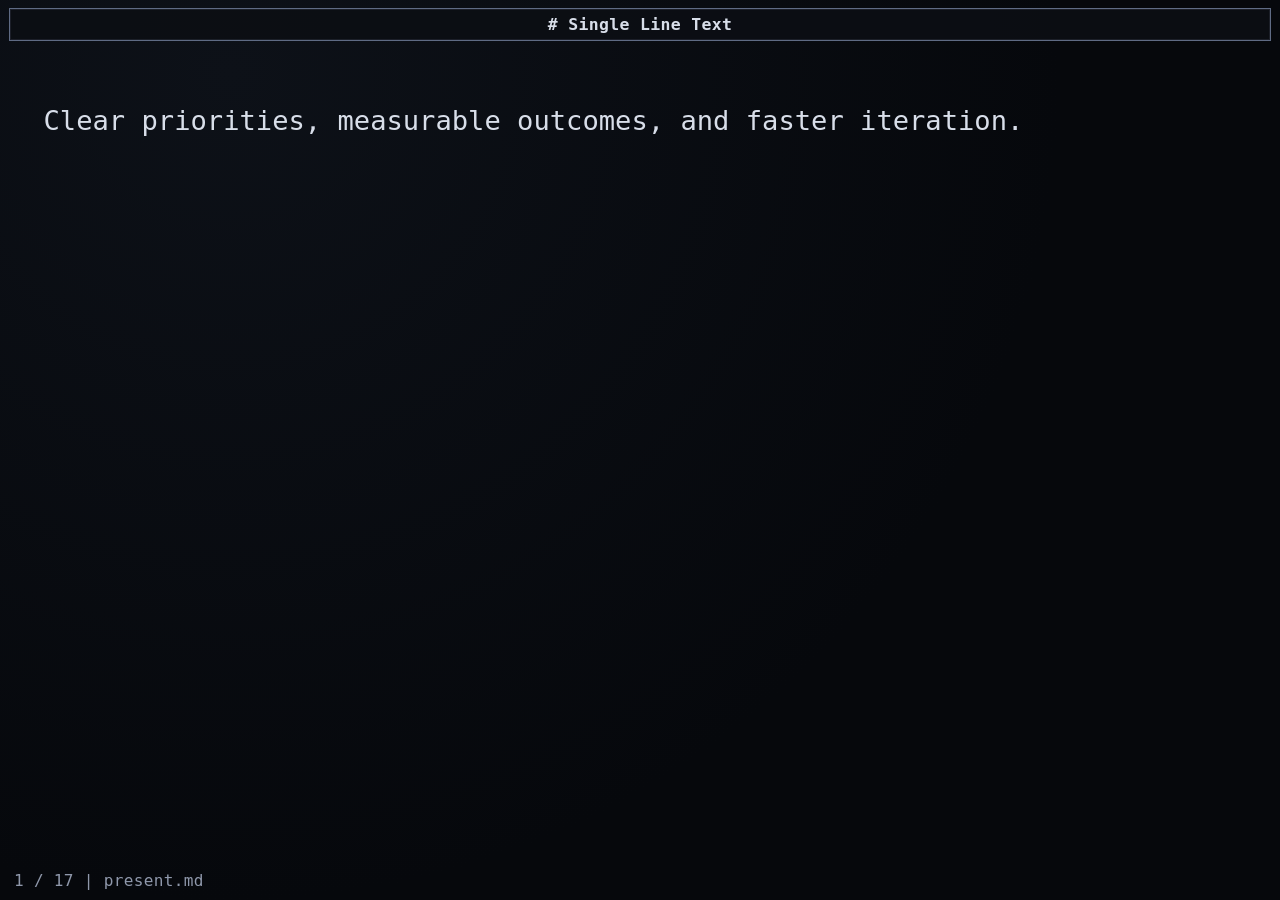
==== index.html @ f07529f5 "table relative scaling" ====
<!doctype html>
<html lang="en">
  <head>
    <meta charset="utf-8" />
    <meta name="viewport" content="width=device-width, initial-scale=1.0" />
    <title>present.md - reveal.js</title>

    <link rel="stylesheet" href="./vendor/reveal.js/dist/reveal.css" />
    <link rel="stylesheet" href="./vendor/reveal.js/dist/theme/black.css" id="theme" />
    <link rel="stylesheet" href="./custom.css" />
  </head>
  <body>
    <div id="deck-header" aria-live="polite">
      <span id="deck-header-text"></span>
    </div>

    <div class="reveal">
      <div class="slides">
        <section
          data-slides-markdown-root
          data-markdown
          data-separator="^\r?\n---\r?\n$"
          data-separator-vertical="^\r?\n--\r?\n$"
        ></section>
      </div>
    </div>

    <div id="deck-counter" aria-live="polite"></div>

    <script src="./vendor/reveal.js/dist/reveal.js"></script>
    <script src="./vendor/reveal.js/plugin/markdown/markdown.js"></script>
    <script src="./vendor/reveal.js/plugin/highlight/highlight.js"></script>
    <script src="./vendor/reveal.js/plugin/math/math.js"></script>
    <script>
      const slidesMarkdown = document.querySelector("[data-slides-markdown-root]");
      const header = document.getElementById("deck-header");
      const headerText = document.getElementById("deck-header-text");
      const counter = document.getElementById("deck-counter");
      const rootStyle = document.documentElement.style;
      let deck;
      let deckReady = false;
      let viewportSyncFrame = 0;
      let stableHorizontalSlideCount = 1;
      let lastWalkthroughState = {
        active: false,
        group: "",
        hadHighlights: false,
        targetScroll: 0,
      };

      function transformFencedMath(markdown) {
        return markdown.replace(
          /^```math[ \t]*\r?\n([\s\S]*?)\r?\n```[ \t]*$/gm,
          (_match, block) => `$$\n${block.replace(/\s+$/, "")}\n$$`
        );
      }

      async function loadSlidesMarkdown() {
        const response = await fetch("./present.md", { cache: "no-store" });
        if (!response.ok) {
          throw new Error(`Unable to load present.md (${response.status})`);
        }

        const template = document.createElement("script");
        template.type = "text/template";
        template.dataset.template = "";
        template.textContent = transformFencedMath(await response.text());
        slidesMarkdown.replaceChildren(template);
      }

      function slideHeading(slide) {
        if (!slide) return "";
        const heading = slide.querySelector(
          ":scope > h1, :scope > h2, :scope > h3, :scope > h4, :scope > h5, :scope > h6"
        );
        if (!heading) return "";

        const level = Number.parseInt(heading.tagName.slice(1), 10);
        const hashes = Number.isInteger(level) && level >= 1 && level <= 6
          ? "#".repeat(level)
          : "#";

        return `${hashes} ${heading.textContent.trim()}`;
      }

      function clamp01(value) {
        return Math.min(1, Math.max(0, value));
      }

      function smoothStep(value) {
        const t = clamp01(value);
        return t * t * (3 - 2 * t);
      }

      function scaleByWidth(width, minValue, maxValue, power = 1) {
        const minWidth = 375;
        const maxWidth = 2560;
        const normalized = clamp01((width - minWidth) / (maxWidth - minWidth));
        const eased = Math.pow(smoothStep(normalized), power);
        return minValue + (maxValue - minValue) * eased;
      }

      function effectiveViewportWidth() {
        if (window.visualViewport) {
          const { width, scale } = window.visualViewport;
          if (Number.isFinite(width) && Number.isFinite(scale) && scale > 0) {
            return Math.max(window.innerWidth, width * scale);
          }
        }
        return window.innerWidth;
      }

      function setPxVar(name, value) {
        rootStyle.setProperty(name, `${Math.round(value * 100) / 100}px`);
      }

      function syncResponsiveSizing() {
        const width = Math.max(320, effectiveViewportWidth());

        setPxVar("--content-heading-size", scaleByWidth(width, 17.5, 50, 1.02));
        setPxVar("--content-body-size", scaleByWidth(width, 15.5, 48, 1.04));
        setPxVar("--content-table-size", scaleByWidth(width, 10.5, 42, 1.42));
        setPxVar("--content-table-only-size", scaleByWidth(width, 12, 50, 1.28));
        setPxVar("--content-code-size", scaleByWidth(width, 10.75, 34.5, 1.5));
        setPxVar("--content-math-size", scaleByWidth(width, 18, 52, 1.04));
        setPxVar("--table-body-size-slide-width", scaleByWidth(width, 620, 1760, 1.08));
        setPxVar("--chrome-header-size", scaleByWidth(width, 11, 26, 1.02));
        setPxVar("--chrome-header-margin-y", scaleByWidth(width, 6, 12.5, 1));
        setPxVar("--chrome-header-margin-x", scaleByWidth(width, 6, 13, 1));
        setPxVar("--chrome-header-pad-y", scaleByWidth(width, 4, 7.2, 1));
        setPxVar("--chrome-header-pad-x", scaleByWidth(width, 6.5, 13.5, 1));
        setPxVar("--chrome-counter-size", scaleByWidth(width, 11.5, 24, 1.02));
        setPxVar("--chrome-counter-left", scaleByWidth(width, 10, 20.5, 1));
        setPxVar("--chrome-counter-bottom", scaleByWidth(width, 8, 15, 1));
      }

      function syncChromeLayout() {
        syncResponsiveSizing();
        const headerHeight = Math.max(42, Math.ceil(header.getBoundingClientRect().height));
        const counterHeight = Math.max(20, Math.ceil(counter.getBoundingClientRect().height));

        rootStyle.setProperty("--deck-header-offset", `${headerHeight + 16}px`);
        rootStyle.setProperty("--deck-footer-offset", `${counterHeight + 16}px`);

        // Reveal uses slide transforms, not page scrolling. Reset browser zoom drift.
        if (window.scrollX !== 0 || window.scrollY !== 0) {
          window.scrollTo(0, 0);
        }
      }

      function handleViewportChange() {
        cancelAnimationFrame(viewportSyncFrame);
        viewportSyncFrame = requestAnimationFrame(() => {
          syncChromeLayout();
          if (deckReady) {
            updateChrome();
          }
        });
      }

      function normalizeLanguage(lang) {
        const aliases = {
          js: "javascript",
          ts: "typescript",
          sh: "bash",
          yml: "yaml",
          py: "python",
          txt: "text",
        };
        const lower = (lang || "").toLowerCase();
        return aliases[lower] || lower;
      }

      function detectLanguage(code) {
        const classes = Array.from(code.classList || []);
        for (const name of classes) {
          if (name.startsWith("language-")) {
            return normalizeLanguage(name.slice(9));
          }
        }

        const common = new Set([
          "javascript",
          "typescript",
          "bash",
          "json",
          "yaml",
          "python",
          "go",
          "text",
          "js",
          "ts",
          "sh",
          "yml",
          "py",
          "txt",
        ]);

        for (const name of classes) {
          if (common.has(name.toLowerCase())) {
            return normalizeLanguage(name);
          }
        }
        return "";
      }

      function decorateCodeBlocks() {
        document.querySelectorAll(".reveal pre > code").forEach((code) => {
          const pre = code.parentElement;
          if (!pre || pre.dataset.rawDecorated === "1") return;
          pre.dataset.lang = detectLanguage(code);
          pre.dataset.rawDecorated = "1";
          pre.classList.add("raw-fence");
        });
      }

      function isCodeWalkthroughSlide(slide) {
        return !!slide && slide.classList.contains("code-walkthrough");
      }

      function walkthroughGroupKey(slide) {
        if (!slide) return "default";
        const explicitGroup = (slide.dataset.walkthroughGroup || "").trim().toLowerCase();
        if (explicitGroup) return explicitGroup;
        const heading = slide.querySelector(
          ":scope > h1, :scope > h2, :scope > h3, :scope > h4, :scope > h5, :scope > h6"
        );
        const raw = heading ? heading.textContent.trim() : "";
        const base = raw.replace(/\s*\[\d+\/\d+\]\s*$/, "").trim().toLowerCase();
        const slug = base.replace(/[^a-z0-9]+/g, "-").replace(/^-+|-+$/g, "");
        return slug || "default";
      }

      function configureWalkthroughAutoAnimateIds() {
        document.querySelectorAll(".reveal .slides section.code-walkthrough").forEach((slide) => {
          const group = walkthroughGroupKey(slide);
          slide.dataset.autoAnimateId = `code-walkthrough-${group}`;
          const pre = slide.querySelector("pre");
          const code = slide.querySelector("pre code");
          if (pre) pre.dataset.id = `code-walkthrough-pre-${group}`;
          if (code) code.dataset.id = `code-walkthrough-code-${group}`;
        });
      }

      function animateScrollTo(element, target, durationMs) {
        const start = element.scrollTop;
        const delta = target - start;
        if (Math.abs(delta) < 2) {
          element.scrollTop = target;
          return;
        }

        const startTs = performance.now();
        const duration = Math.max(120, durationMs);

        function frame(now) {
          const elapsed = now - startTs;
          const t = Math.min(1, elapsed / duration);
          const eased = t < 0.5 ? 2 * t * t : 1 - Math.pow(-2 * t + 2, 2) / 2;
          element.scrollTop = start + delta * eased;
          if (t < 1) requestAnimationFrame(frame);
        }

        requestAnimationFrame(frame);
      }

      function runWalkthroughEffects() {
        const slide = deck.getCurrentSlide();
        if (!isCodeWalkthroughSlide(slide)) {
          document
            .querySelectorAll(".reveal .slides section.code-walkthrough.walkthrough-enter")
            .forEach((node) => node.classList.remove("walkthrough-enter"));

          lastWalkthroughState = {
            active: false,
            group: "",
            hadHighlights: false,
            targetScroll: 0,
          };
          return;
        }

        const group = walkthroughGroupKey(slide);
        const code = slide.querySelector("pre code");
        if (!code) return;

        const firstHighlight = code.querySelector(".highlight-line");
        const hasHighlights = !!firstHighlight;
        const targetScroll = hasHighlights
          ? Math.max(0, firstHighlight.offsetTop - code.clientHeight * 0.2)
          : 0;
        const sameGroup = lastWalkthroughState.active && lastWalkthroughState.group === group;
        const startScroll = sameGroup ? lastWalkthroughState.targetScroll : 0;

        // Set initial position immediately to avoid one-frame focus flash.
        code.scrollTop = startScroll;

        const shouldFadeFromBright = hasHighlights && (!sameGroup || !lastWalkthroughState.hadHighlights);
        if (shouldFadeFromBright) {
          slide.classList.add("walkthrough-enter");
        } else {
          slide.classList.remove("walkthrough-enter");
        }

        requestAnimationFrame(() => {
          slide.classList.remove("walkthrough-enter");
          animateScrollTo(code, targetScroll, 560);
        });

        lastWalkthroughState = {
          active: true,
          group,
          hadHighlights: hasHighlights,
          targetScroll,
        };
      }

      function syncHashNow() {
        if (!deckReady) return;
        const { h, v, f } = deck.getIndices();
        const parts = [h + 1];

        if (v > 0 || f > 0) parts.push(v + 1);
        if (f > 0) parts.push(f + 1);

        const nextHash = `#/${parts.join("/")}`;
        if (window.location.hash !== nextHash) {
          window.history.replaceState(null, "", nextHash);
        }
      }

      function currentPositionLabel(indices, horizontalSlides) {
        const { h, v } = indices;
        const safeIndex = Math.min(Math.max(h, 0), Math.max(horizontalSlides.length - 1, 0));
        const currentHorizontal = horizontalSlides[safeIndex];
        const verticalCount = currentHorizontal
          ? currentHorizontal.querySelectorAll(":scope > section").length
          : 0;

        if (verticalCount > 0) {
          return `${safeIndex + 1}.${v + 1}`;
        }

        return `${safeIndex + 1}`;
      }

      function updateChrome() {
        configureWalkthroughAutoAnimateIds();
        decorateCodeBlocks();
        const indices = deck.getIndices();
        const horizontalSlides = deck.getHorizontalSlides();
        if (horizontalSlides.length > 0) {
          stableHorizontalSlideCount = horizontalSlides.length;
        }
        headerText.textContent = slideHeading(deck.getCurrentSlide());
        const current = currentPositionLabel(indices, horizontalSlides);
        const total = Math.max(1, stableHorizontalSlideCount);
        counter.textContent = `${current} / ${total} | present.md`;
        syncChromeLayout();
        syncHashNow();
        runWalkthroughEffects();
      }

      async function bootstrapDeck() {
        await loadSlidesMarkdown();

        deck = new Reveal({
          hash: true,
          hashOneBasedIndex: true,
          navigationMode: "default",
          disableLayout: true,
          center: false,
          controls: false,
          progress: false,
          transition: "none",
          katex: {
            local: "./vendor/katex",
          },
          plugins: [RevealMarkdown, RevealHighlight, RevealMath.KaTeX()],
        });

        deck.on("ready", () => {
          deckReady = true;
          stableHorizontalSlideCount = Math.max(1, deck.getHorizontalSlides().length);
          updateChrome();
        });
        deck.on("slidechanged", updateChrome);
        deck.on("fragmentshown", updateChrome);
        deck.on("fragmenthidden", updateChrome);
        window.addEventListener("resize", handleViewportChange);
        if (window.visualViewport) {
          window.visualViewport.addEventListener("resize", handleViewportChange);
        }

        await deck.initialize();
      }

      bootstrapDeck().catch((error) => {
        console.error(error);
        headerText.textContent = "Failed to load present.md";
        counter.textContent = "error";
      });
    </script>
  </body>
</html>
---- vendor/reveal.js/dist/reveal.css ----
/**
 * reveal.js 5.2.0
 * https://revealjs.com
 * MIT licensed
 *
 * Copyright (C) 2011-2024 Hakim El Hattab, https://hakim.se
 */

.reveal .r-stretch,.reveal .stretch{max-width:none;max-height:none}.reveal pre.r-stretch code,.reveal pre.stretch code{height:100%;max-height:100%;box-sizing:border-box}.reveal .r-fit-text{display:inline-block;white-space:nowrap}.reveal .r-stack{display:grid;grid-template-rows:100%}.reveal .r-stack>*{grid-area:1/1;margin:auto}.reveal .r-hstack,.reveal .r-vstack{display:flex}.reveal .r-hstack img,.reveal .r-hstack video,.reveal .r-vstack img,.reveal .r-vstack video{min-width:0;min-height:0;object-fit:contain}.reveal .r-vstack{flex-direction:column;align-items:center;justify-content:center}.reveal .r-hstack{flex-direction:row;align-items:center;justify-content:center}.reveal .items-stretch{align-items:stretch}.reveal .items-start{align-items:flex-start}.reveal .items-center{align-items:center}.reveal .items-end{align-items:flex-end}.reveal .justify-between{justify-content:space-between}.reveal .justify-around{justify-content:space-around}.reveal .justify-start{justify-content:flex-start}.reveal .justify-center{justify-content:center}.reveal .justify-end{justify-content:flex-end}html.reveal-full-page{width:100%;height:100%;height:100vh;height:calc(var(--vh,1vh) * 100);height:100dvh;overflow:hidden}.reveal-viewport{height:100%;overflow:hidden;position:relative;line-height:1;margin:0;background-color:#fff;color:#000;--r-controls-spacing:12px;--r-overlay-header-height:40px;--r-overlay-margin:0px;--r-overlay-padding:6px;--r-overlay-gap:5px}@media screen and (max-width:1024px),(max-height:768px){.reveal-viewport{--r-overlay-header-height:26px}}.reveal-viewport:fullscreen{top:0!important;left:0!important;width:100%!important;height:100%!important;transform:none!important}.reveal .fragment{transition:all .2s ease}.reveal .fragment:not(.custom){opacity:0;visibility:hidden;will-change:opacity}.reveal .fragment.visible{opacity:1;visibility:inherit}.reveal .fragment.disabled{transition:none}.reveal .fragment.grow{opacity:1;visibility:inherit}.reveal .fragment.grow.visible{transform:scale(1.3)}.reveal .fragment.shrink{opacity:1;visibility:inherit}.reveal .fragment.shrink.visible{transform:scale(.7)}.reveal .fragment.zoom-in{transform:scale(.1)}.reveal .fragment.zoom-in.visible{transform:none}.reveal .fragment.fade-out{opacity:1;visibility:inherit}.reveal .fragment.fade-out.visible{opacity:0;visibility:hidden}.reveal .fragment.semi-fade-out{opacity:1;visibility:inherit}.reveal .fragment.semi-fade-out.visible{opacity:.5;visibility:inherit}.reveal .fragment.strike{opacity:1;visibility:inherit}.reveal .fragment.strike.visible{text-decoration:line-through}.reveal .fragment.fade-up{transform:translate(0,40px)}.reveal .fragment.fade-up.visible{transform:translate(0,0)}.reveal .fragment.fade-down{transform:translate(0,-40px)}.reveal .fragment.fade-down.visible{transform:translate(0,0)}.reveal .fragment.fade-right{transform:translate(-40px,0)}.reveal .fragment.fade-right.visible{transform:translate(0,0)}.reveal .fragment.fade-left{transform:translate(40px,0)}.reveal .fragment.fade-left.visible{transform:translate(0,0)}.reveal .fragment.current-visible,.reveal .fragment.fade-in-then-out{opacity:0;visibility:hidden}.reveal .fragment.current-visible.current-fragment,.reveal .fragment.fade-in-then-out.current-fragment{opacity:1;visibility:inherit}.reveal .fragment.fade-in-then-semi-out{opacity:0;visibility:hidden}.reveal .fragment.fade-in-then-semi-out.visible{opacity:.5;visibility:inherit}.reveal .fragment.fade-in-then-semi-out.current-fragment{opacity:1;visibility:inherit}.reveal .fragment.highlight-blue,.reveal .fragment.highlight-current-blue,.reveal .fragment.highlight-current-green,.reveal .fragment.highlight-current-red,.reveal .fragment.highlight-green,.reveal .fragment.highlight-red{opacity:1;visibility:inherit}.reveal .fragment.highlight-red.visible{color:#ff2c2d}.reveal .fragment.highlight-green.visible{color:#17ff2e}.reveal .fragment.highlight-blue.visible{color:#1b91ff}.reveal .fragment.highlight-current-red.current-fragment{color:#ff2c2d}.reveal .fragment.highlight-current-green.current-fragment{color:#17ff2e}.reveal .fragment.highlight-current-blue.current-fragment{color:#1b91ff}.reveal:after{content:"";font-style:italic}.reveal iframe{z-index:1}.reveal a{position:relative}@keyframes bounce-right{0%,10%,25%,40%,50%{transform:translateX(0)}20%{transform:translateX(10px)}30%{transform:translateX(-5px)}}@keyframes bounce-left{0%,10%,25%,40%,50%{transform:translateX(0)}20%{transform:translateX(-10px)}30%{transform:translateX(5px)}}@keyframes bounce-down{0%,10%,25%,40%,50%{transform:translateY(0)}20%{transform:translateY(10px)}30%{transform:translateY(-5px)}}.reveal .controls{display:none;position:absolute;top:auto;bottom:var(--r-controls-spacing);right:var(--r-controls-spacing);left:auto;z-index:11;color:#000;pointer-events:none;font-size:10px}.reveal .controls button{position:absolute;padding:0;background-color:transparent;border:0;outline:0;cursor:pointer;color:currentColor;transform:scale(.9999);transition:color .2s ease,opacity .2s ease,transform .2s ease;z-index:2;pointer-events:auto;font-size:inherit;visibility:hidden;opacity:0;-webkit-appearance:none;-webkit-tap-highlight-color:transparent}.reveal .controls .controls-arrow:after,.reveal .controls .controls-arrow:before{content:"";position:absolute;top:0;left:0;width:2.6em;height:.5em;border-radius:.25em;background-color:currentColor;transition:all .15s ease,background-color .8s ease;transform-origin:.2em 50%;will-change:transform}.reveal .controls .controls-arrow{position:relative;width:3.6em;height:3.6em}.reveal .controls .controls-arrow:before{transform:translateX(.5em) translateY(1.55em) rotate(45deg)}.reveal .controls .controls-arrow:after{transform:translateX(.5em) translateY(1.55em) rotate(-45deg)}.reveal .controls .controls-arrow:hover:before{transform:translateX(.5em) translateY(1.55em) rotate(40deg)}.reveal .controls .controls-arrow:hover:after{transform:translateX(.5em) translateY(1.55em) rotate(-40deg)}.reveal .controls .controls-arrow:active:before{transform:translateX(.5em) translateY(1.55em) rotate(36deg)}.reveal .controls .controls-arrow:active:after{transform:translateX(.5em) translateY(1.55em) rotate(-36deg)}.reveal .controls .navigate-left{right:6.4em;bottom:3.2em;transform:translateX(-10px)}.reveal .controls .navigate-left.highlight{animation:bounce-left 2s 50 both ease-out}.reveal .controls .navigate-right{right:0;bottom:3.2em;transform:translateX(10px)}.reveal .controls .navigate-right .controls-arrow{transform:rotate(180deg)}.reveal .controls .navigate-right.highlight{animation:bounce-right 2s 50 both ease-out}.reveal .controls .navigate-up{right:3.2em;bottom:6.4em;transform:translateY(-10px)}.reveal .controls .navigate-up .controls-arrow{transform:rotate(90deg)}.reveal .controls .navigate-down{right:3.2em;bottom:-1.4em;padding-bottom:1.4em;transform:translateY(10px)}.reveal .controls .navigate-down .controls-arrow{transform:rotate(-90deg)}.reveal .controls .navigate-down.highlight{animation:bounce-down 2s 50 both ease-out}.reveal .controls[data-controls-back-arrows=faded] .navigate-up.enabled{opacity:.3}.reveal .controls[data-controls-back-arrows=faded] .navigate-up.enabled:hover{opacity:1}.reveal .controls[data-controls-back-arrows=hidden] .navigate-up.enabled{opacity:0;visibility:hidden}.reveal .controls .enabled{visibility:visible;opacity:.9;cursor:pointer;transform:none}.reveal .controls .enabled.fragmented{opacity:.5}.reveal .controls .enabled.fragmented:hover,.reveal .controls .enabled:hover{opacity:1}.reveal:not(.rtl) .controls[data-controls-back-arrows=faded] .navigate-left.enabled{opacity:.3}.reveal:not(.rtl) .controls[data-controls-back-arrows=faded] .navigate-left.enabled:hover{opacity:1}.reveal:not(.rtl) .controls[data-controls-back-arrows=hidden] .navigate-left.enabled{opacity:0;visibility:hidden}.reveal.rtl .controls[data-controls-back-arrows=faded] .navigate-right.enabled{opacity:.3}.reveal.rtl .controls[data-controls-back-arrows=faded] .navigate-right.enabled:hover{opacity:1}.reveal.rtl .controls[data-controls-back-arrows=hidden] .navigate-right.enabled{opacity:0;visibility:hidden}.reveal[data-navigation-mode=linear].has-horizontal-slides .navigate-down,.reveal[data-navigation-mode=linear].has-horizontal-slides .navigate-up{display:none}.reveal:not(.has-vertical-slides) .controls .navigate-left,.reveal[data-navigation-mode=linear].has-horizontal-slides .navigate-left{bottom:1.4em;right:5.5em}.reveal:not(.has-vertical-slides) .controls .navigate-right,.reveal[data-navigation-mode=linear].has-horizontal-slides .navigate-right{bottom:1.4em;right:.5em}.reveal:not(.has-horizontal-slides) .controls .navigate-up{right:1.4em;bottom:5em}.reveal:not(.has-horizontal-slides) .controls .navigate-down{right:1.4em;bottom:.5em}.reveal.has-dark-background .controls{color:#fff}.reveal.has-light-background .controls{color:#000}.reveal.no-hover .controls .controls-arrow:active:before,.reveal.no-hover .controls .controls-arrow:hover:before{transform:translateX(.5em) translateY(1.55em) rotate(45deg)}.reveal.no-hover .controls .controls-arrow:active:after,.reveal.no-hover .controls .controls-arrow:hover:after{transform:translateX(.5em) translateY(1.55em) rotate(-45deg)}@media screen and (min-width:500px){.reveal-viewport{--r-controls-spacing:0.8em}.reveal .controls[data-controls-layout=edges]{top:0;right:0;bottom:0;left:0}.reveal .controls[data-controls-layout=edges] .navigate-down,.reveal .controls[data-controls-layout=edges] .navigate-left,.reveal .controls[data-controls-layout=edges] .navigate-right,.reveal .controls[data-controls-layout=edges] .navigate-up{bottom:auto;right:auto}.reveal .controls[data-controls-layout=edges] .navigate-left{top:50%;left:var(--r-controls-spacing);margin-top:-1.8em}.reveal .controls[data-controls-layout=edges] .navigate-right{top:50%;right:var(--r-controls-spacing);margin-top:-1.8em}.reveal .controls[data-controls-layout=edges] .navigate-up{top:var(--r-controls-spacing);left:50%;margin-left:-1.8em}.reveal .controls[data-controls-layout=edges] .navigate-down{bottom:calc(var(--r-controls-spacing) - 1.4em + .3em);left:50%;margin-left:-1.8em}}.reveal .progress{position:absolute;display:none;height:3px;width:100%;bottom:0;left:0;z-index:10;background-color:rgba(0,0,0,.2);color:#fff}.reveal .progress:after{content:"";display:block;position:absolute;height:10px;width:100%;top:-10px}.reveal .progress span{display:block;height:100%;width:100%;background-color:currentColor;transition:transform .8s cubic-bezier(.26,.86,.44,.985);transform-origin:0 0;transform:scaleX(0)}.reveal .slide-number{position:absolute;display:block;right:8px;bottom:8px;z-index:31;font-family:Helvetica,sans-serif;font-size:12px;line-height:1;color:#fff;background-color:rgba(0,0,0,.4);padding:5px}.reveal .slide-number a{color:currentColor}.reveal .slide-number-delimiter{margin:0 3px}.reveal{position:relative;width:100%;height:100%;overflow:hidden;touch-action:pinch-zoom}.reveal.embedded{touch-action:pan-y}.reveal.embedded.is-vertical-slide{touch-action:none}.reveal .slides{position:absolute;width:100%;height:100%;top:0;right:0;bottom:0;left:0;margin:auto;pointer-events:none;overflow:visible;z-index:1;text-align:center;perspective:600px;perspective-origin:50% 40%}.reveal .slides>section{perspective:600px}.reveal .slides>section,.reveal .slides>section>section{display:none;position:absolute;width:100%;pointer-events:auto;z-index:10;transform-style:flat;transition:transform-origin .8s cubic-bezier(.26,.86,.44,.985),transform .8s cubic-bezier(.26,.86,.44,.985),visibility .8s cubic-bezier(.26,.86,.44,.985),opacity .8s cubic-bezier(.26,.86,.44,.985)}.reveal[data-transition-speed=fast] .slides section{transition-duration:.4s}.reveal[data-transition-speed=slow] .slides section{transition-duration:1.2s}.reveal .slides section[data-transition-speed=fast]{transition-duration:.4s}.reveal .slides section[data-transition-speed=slow]{transition-duration:1.2s}.reveal .slides>section.stack{padding-top:0;padding-bottom:0;pointer-events:none;height:100%}.reveal .slides>section.present,.reveal .slides>section>section.present{display:block;z-index:11;opacity:1}.reveal .slides>section:empty,.reveal .slides>section>section:empty,.reveal .slides>section>section[data-background-interactive],.reveal .slides>section[data-background-interactive]{pointer-events:none}.reveal.center,.reveal.center .slides,.reveal.center .slides section{min-height:0!important}.reveal .slides>section:not(.present),.reveal .slides>section>section:not(.present){pointer-events:none}.reveal.overview .slides>section,.reveal.overview .slides>section>section{pointer-events:auto}.reveal .slides>section.future,.reveal .slides>section.future>section,.reveal .slides>section.past,.reveal .slides>section.past>section,.reveal .slides>section>section.future,.reveal .slides>section>section.past{opacity:0}.reveal .slides>section[data-transition=slide].past,.reveal .slides>section[data-transition~=slide-out].past,.reveal.slide .slides>section:not([data-transition]).past{transform:translate(-150%,0)}.reveal .slides>section[data-transition=slide].future,.reveal .slides>section[data-transition~=slide-in].future,.reveal.slide .slides>section:not([data-transition]).future{transform:translate(150%,0)}.reveal .slides>section>section[data-transition=slide].past,.reveal .slides>section>section[data-transition~=slide-out].past,.reveal.slide .slides>section>section:not([data-transition]).past{transform:translate(0,-150%)}.reveal .slides>section>section[data-transition=slide].future,.reveal .slides>section>section[data-transition~=slide-in].future,.reveal.slide .slides>section>section:not([data-transition]).future{transform:translate(0,150%)}.reveal .slides>section[data-transition=linear].past,.reveal .slides>section[data-transition~=linear-out].past,.reveal.linear .slides>section:not([data-transition]).past{transform:translate(-150%,0)}.reveal .slides>section[data-transition=linear].future,.reveal .slides>section[data-transition~=linear-in].future,.reveal.linear .slides>section:not([data-transition]).future{transform:translate(150%,0)}.reveal .slides>section>section[data-transition=linear].past,.reveal .slides>section>section[data-transition~=linear-out].past,.reveal.linear .slides>section>section:not([data-transition]).past{transform:translate(0,-150%)}.reveal .slides>section>section[data-transition=linear].future,.reveal .slides>section>section[data-transition~=linear-in].future,.reveal.linear .slides>section>section:not([data-transition]).future{transform:translate(0,150%)}.reveal .slides section[data-transition=default].stack,.reveal.default .slides section.stack{transform-style:preserve-3d}.reveal .slides>section[data-transition=default].past,.reveal .slides>section[data-transition~=default-out].past,.reveal.default .slides>section:not([data-transition]).past{transform:translate3d(-100%,0,0) rotateY(-90deg) translate3d(-100%,0,0)}.reveal .slides>section[data-transition=default].future,.reveal .slides>section[data-transition~=default-in].future,.reveal.default .slides>section:not([data-transition]).future{transform:translate3d(100%,0,0) rotateY(90deg) translate3d(100%,0,0)}.reveal .slides>section>section[data-transition=default].past,.reveal .slides>section>section[data-transition~=default-out].past,.reveal.default .slides>section>section:not([data-transition]).past{transform:translate3d(0,-300px,0) rotateX(70deg) translate3d(0,-300px,0)}.reveal .slides>section>section[data-transition=default].future,.reveal .slides>section>section[data-transition~=default-in].future,.reveal.default .slides>section>section:not([data-transition]).future{transform:translate3d(0,300px,0) rotateX(-70deg) translate3d(0,300px,0)}.reveal .slides section[data-transition=convex].stack,.reveal.convex .slides section.stack{transform-style:preserve-3d}.reveal .slides>section[data-transition=convex].past,.reveal .slides>section[data-transition~=convex-out].past,.reveal.convex .slides>section:not([data-transition]).past{transform:translate3d(-100%,0,0) rotateY(-90deg) translate3d(-100%,0,0)}.reveal .slides>section[data-transition=convex].future,.reveal .slides>section[data-transition~=convex-in].future,.reveal.convex .slides>section:not([data-transition]).future{transform:translate3d(100%,0,0) rotateY(90deg) translate3d(100%,0,0)}.reveal .slides>section>section[data-transition=convex].past,.reveal .slides>section>section[data-transition~=convex-out].past,.reveal.convex .slides>section>section:not([data-transition]).past{transform:translate3d(0,-300px,0) rotateX(70deg) translate3d(0,-300px,0)}.reveal .slides>section>section[data-transition=convex].future,.reveal .slides>section>section[data-transition~=convex-in].future,.reveal.convex .slides>section>section:not([data-transition]).future{transform:translate3d(0,300px,0) rotateX(-70deg) translate3d(0,300px,0)}.reveal .slides section[data-transition=concave].stack,.reveal.concave .slides section.stack{transform-style:preserve-3d}.reveal .slides>section[data-transition=concave].past,.reveal .slides>section[data-transition~=concave-out].past,.reveal.concave .slides>section:not([data-transition]).past{transform:translate3d(-100%,0,0) rotateY(90deg) translate3d(-100%,0,0)}.reveal .slides>section[data-transition=concave].future,.reveal .slides>section[data-transition~=concave-in].future,.reveal.concave .slides>section:not([data-transition]).future{transform:translate3d(100%,0,0) rotateY(-90deg) translate3d(100%,0,0)}.reveal .slides>section>section[data-transition=concave].past,.reveal .slides>section>section[data-transition~=concave-out].past,.reveal.concave .slides>section>section:not([data-transition]).past{transform:translate3d(0,-80%,0) rotateX(-70deg) translate3d(0,-80%,0)}.reveal .slides>section>section[data-transition=concave].future,.reveal .slides>section>section[data-transition~=concave-in].future,.reveal.concave .slides>section>section:not([data-transition]).future{transform:translate3d(0,80%,0) rotateX(70deg) translate3d(0,80%,0)}.reveal .slides section[data-transition=zoom],.reveal.zoom .slides section:not([data-transition]){transition-timing-function:ease}.reveal .slides>section[data-transition=zoom].past,.reveal .slides>section[data-transition~=zoom-out].past,.reveal.zoom .slides>section:not([data-transition]).past{visibility:hidden;transform:scale(16)}.reveal .slides>section[data-transition=zoom].future,.reveal .slides>section[data-transition~=zoom-in].future,.reveal.zoom .slides>section:not([data-transition]).future{visibility:hidden;transform:scale(.2)}.reveal .slides>section>section[data-transition=zoom].past,.reveal .slides>section>section[data-transition~=zoom-out].past,.reveal.zoom .slides>section>section:not([data-transition]).past{transform:scale(16)}.reveal .slides>section>section[data-transition=zoom].future,.reveal .slides>section>section[data-transition~=zoom-in].future,.reveal.zoom .slides>section>section:not([data-transition]).future{transform:scale(.2)}.reveal.cube .slides{perspective:1300px}.reveal.cube .slides section{padding:30px;min-height:700px;backface-visibility:hidden;box-sizing:border-box;transform-style:preserve-3d}.reveal.center.cube .slides section{min-height:0}.reveal.cube .slides section:not(.stack):before{content:"";position:absolute;display:block;width:100%;height:100%;left:0;top:0;background:rgba(0,0,0,.1);border-radius:4px;transform:translateZ(-20px)}.reveal.cube .slides section:not(.stack):after{content:"";position:absolute;display:block;width:90%;height:30px;left:5%;bottom:0;background:0 0;z-index:1;border-radius:4px;box-shadow:0 95px 25px rgba(0,0,0,.2);transform:translateZ(-90px) rotateX(65deg)}.reveal.cube .slides>section.stack{padding:0;background:0 0}.reveal.cube .slides>section.past{transform-origin:100% 0;transform:translate3d(-100%,0,0) rotateY(-90deg)}.reveal.cube .slides>section.future{transform-origin:0 0;transform:translate3d(100%,0,0) rotateY(90deg)}.reveal.cube .slides>section>section.past{transform-origin:0 100%;transform:translate3d(0,-100%,0) rotateX(90deg)}.reveal.cube .slides>section>section.future{transform-origin:0 0;transform:translate3d(0,100%,0) rotateX(-90deg)}.reveal.page .slides{perspective-origin:0 50%;perspective:3000px}.reveal.page .slides section{padding:30px;min-height:700px;box-sizing:border-box;transform-style:preserve-3d}.reveal.page .slides section.past{z-index:12}.reveal.page .slides section:not(.stack):before{content:"";position:absolute;display:block;width:100%;height:100%;left:0;top:0;background:rgba(0,0,0,.1);transform:translateZ(-20px)}.reveal.page .slides section:not(.stack):after{content:"";position:absolute;display:block;width:90%;height:30px;left:5%;bottom:0;background:0 0;z-index:1;border-radius:4px;box-shadow:0 95px 25px rgba(0,0,0,.2);transform:translateZ(-90px) rotateX(65deg)}.reveal.page .slides>section.stack{padding:0;background:0 0}.reveal.page .slides>section.past{transform-origin:0 0;transform:translate3d(-40%,0,0) rotateY(-80deg)}.reveal.page .slides>section.future{transform-origin:100% 0;transform:translate3d(0,0,0)}.reveal.page .slides>section>section.past{transform-origin:0 0;transform:translate3d(0,-40%,0) rotateX(80deg)}.reveal.page .slides>section>section.future{transform-origin:0 100%;transform:translate3d(0,0,0)}.reveal .slides section[data-transition=fade],.reveal.fade .slides section:not([data-transition]),.reveal.fade .slides>section>section:not([data-transition]){transform:none;transition:opacity .5s}.reveal.fade.overview .slides section,.reveal.fade.overview .slides>section>section{transition:none}.reveal .slides section[data-transition=none],.reveal.none .slides section:not([data-transition]){transform:none;transition:none}.reveal .pause-overlay{position:absolute;top:0;left:0;width:100%;height:100%;background:#000;visibility:hidden;opacity:0;z-index:100;transition:all 1s ease}.reveal .pause-overlay .resume-button{position:absolute;bottom:20px;right:20px;color:#ccc;border-radius:2px;padding:6px 14px;border:2px solid #ccc;font-size:16px;background:0 0;cursor:pointer}.reveal .pause-overlay .resume-button:hover{color:#fff;border-color:#fff}.reveal.paused .pause-overlay{visibility:visible;opacity:1}.reveal .no-transition,.reveal .no-transition *,.reveal .slides.disable-slide-transitions section{transition:none!important}.reveal .slides.disable-slide-transitions section{transform:none!important}.reveal .backgrounds{position:absolute;width:100%;height:100%;top:0;left:0;perspective:600px}.reveal .slide-background{display:none;position:absolute;width:100%;height:100%;opacity:0;visibility:hidden;overflow:hidden;background-color:rgba(0,0,0,0);transition:all .8s cubic-bezier(.26,.86,.44,.985)}.reveal .slide-background-content{position:absolute;width:100%;height:100%;background-position:50% 50%;background-repeat:no-repeat;background-size:cover}.reveal .slide-background.stack{display:block}.reveal .slide-background.present{opacity:1;visibility:visible;z-index:2}.print-pdf .reveal .slide-background{opacity:1!important;visibility:visible!important}.reveal .slide-background video{position:absolute;width:100%;height:100%;max-width:none;max-height:none;top:0;left:0;object-fit:cover}.reveal .slide-background[data-background-size=contain] video{object-fit:contain}.reveal>.backgrounds .slide-background[data-background-transition=none],.reveal[data-background-transition=none]>.backgrounds .slide-background:not([data-background-transition]){transition:none}.reveal>.backgrounds .slide-background[data-background-transition=slide],.reveal[data-background-transition=slide]>.backgrounds .slide-background:not([data-background-transition]){opacity:1}.reveal>.backgrounds .slide-background.past[data-background-transition=slide],.reveal[data-background-transition=slide]>.backgrounds .slide-background.past:not([data-background-transition]){transform:translate(-100%,0)}.reveal>.backgrounds .slide-background.future[data-background-transition=slide],.reveal[data-background-transition=slide]>.backgrounds .slide-background.future:not([data-background-transition]){transform:translate(100%,0)}.reveal>.backgrounds .slide-background>.slide-background.past[data-background-transition=slide],.reveal[data-background-transition=slide]>.backgrounds .slide-background>.slide-background.past:not([data-background-transition]){transform:translate(0,-100%)}.reveal>.backgrounds .slide-background>.slide-background.future[data-background-transition=slide],.reveal[data-background-transition=slide]>.backgrounds .slide-background>.slide-background.future:not([data-background-transition]){transform:translate(0,100%)}.reveal>.backgrounds .slide-background.past[data-background-transition=convex],.reveal[data-background-transition=convex]>.backgrounds .slide-background.past:not([data-background-transition]){opacity:0;transform:translate3d(-100%,0,0) rotateY(-90deg) translate3d(-100%,0,0)}.reveal>.backgrounds .slide-background.future[data-background-transition=convex],.reveal[data-background-transition=convex]>.backgrounds .slide-background.future:not([data-background-transition]){opacity:0;transform:translate3d(100%,0,0) rotateY(90deg) translate3d(100%,0,0)}.reveal>.backgrounds .slide-background>.slide-background.past[data-background-transition=convex],.reveal[data-background-transition=convex]>.backgrounds .slide-background>.slide-background.past:not([data-background-transition]){opacity:0;transform:translate3d(0,-100%,0) rotateX(90deg) translate3d(0,-100%,0)}.reveal>.backgrounds .slide-background>.slide-background.future[data-background-transition=convex],.reveal[data-background-transition=convex]>.backgrounds .slide-background>.slide-background.future:not([data-background-transition]){opacity:0;transform:translate3d(0,100%,0) rotateX(-90deg) translate3d(0,100%,0)}.reveal>.backgrounds .slide-background.past[data-background-transition=concave],.reveal[data-background-transition=concave]>.backgrounds .slide-background.past:not([data-background-transition]){opacity:0;transform:translate3d(-100%,0,0) rotateY(90deg) translate3d(-100%,0,0)}.reveal>.backgrounds .slide-background.future[data-background-transition=concave],.reveal[data-background-transition=concave]>.backgrounds .slide-background.future:not([data-background-transition]){opacity:0;transform:translate3d(100%,0,0) rotateY(-90deg) translate3d(100%,0,0)}.reveal>.backgrounds .slide-background>.slide-background.past[data-background-transition=concave],.reveal[data-background-transition=concave]>.backgrounds .slide-background>.slide-background.past:not([data-background-transition]){opacity:0;transform:translate3d(0,-100%,0) rotateX(-90deg) translate3d(0,-100%,0)}.reveal>.backgrounds .slide-background>.slide-background.future[data-background-transition=concave],.reveal[data-background-transition=concave]>.backgrounds .slide-background>.slide-background.future:not([data-background-transition]){opacity:0;transform:translate3d(0,100%,0) rotateX(90deg) translate3d(0,100%,0)}.reveal>.backgrounds .slide-background[data-background-transition=zoom],.reveal[data-background-transition=zoom]>.backgrounds .slide-background:not([data-background-transition]){transition-timing-function:ease}.reveal>.backgrounds .slide-background.past[data-background-transition=zoom],.reveal[data-background-transition=zoom]>.backgrounds .slide-background.past:not([data-background-transition]){opacity:0;visibility:hidden;transform:scale(16)}.reveal>.backgrounds .slide-background.future[data-background-transition=zoom],.reveal[data-background-transition=zoom]>.backgrounds .slide-background.future:not([data-background-transition]){opacity:0;visibility:hidden;transform:scale(.2)}.reveal>.backgrounds .slide-background>.slide-background.past[data-background-transition=zoom],.reveal[data-background-transition=zoom]>.backgrounds .slide-background>.slide-background.past:not([data-background-transition]){opacity:0;visibility:hidden;transform:scale(16)}.reveal>.backgrounds .slide-background>.slide-background.future[data-background-transition=zoom],.reveal[data-background-transition=zoom]>.backgrounds .slide-background>.slide-background.future:not([data-background-transition]){opacity:0;visibility:hidden;transform:scale(.2)}.reveal[data-transition-speed=fast]>.backgrounds .slide-background{transition-duration:.4s}.reveal[data-transition-speed=slow]>.backgrounds .slide-background{transition-duration:1.2s}.reveal [data-auto-animate-target^=unmatched]{will-change:opacity}.reveal section[data-auto-animate]:not(.stack):not([data-auto-animate=running]) [data-auto-animate-target^=unmatched]{opacity:0}.reveal.overview{perspective-origin:50% 50%;perspective:700px}.reveal.overview .slides section{height:100%;top:0!important;opacity:1!important;overflow:hidden;visibility:visible!important;cursor:pointer;box-sizing:border-box}.reveal.overview .slides section.present,.reveal.overview .slides section:hover{outline:10px solid rgba(150,150,150,.4);outline-offset:10px}.reveal.overview .slides section .fragment{opacity:1;transition:none}.reveal.overview .slides section:after,.reveal.overview .slides section:before{display:none!important}.reveal.overview .slides>section.stack{padding:0;top:0!important;background:0 0;outline:0;overflow:visible}.reveal.overview .backgrounds{perspective:inherit}.reveal.overview .backgrounds .slide-background{opacity:1;visibility:visible;outline:10px solid rgba(150,150,150,.1);outline-offset:10px}.reveal.overview .backgrounds .slide-background.stack{overflow:visible}.reveal.overview .slides section,.reveal.overview-deactivating .slides section{transition:none}.reveal.overview .backgrounds .slide-background,.reveal.overview-deactivating .backgrounds .slide-background{transition:none}.reveal.rtl .slides,.reveal.rtl .slides h1,.reveal.rtl .slides h2,.reveal.rtl .slides h3,.reveal.rtl .slides h4,.reveal.rtl .slides h5,.reveal.rtl .slides h6{direction:rtl;font-family:sans-serif}.reveal.rtl code,.reveal.rtl pre{direction:ltr}.reveal.rtl ol,.reveal.rtl ul{text-align:right}.reveal.rtl .progress span{transform-origin:100% 0}.reveal.has-parallax-background .backgrounds{transition:all .8s ease}.reveal.has-parallax-background[data-transition-speed=fast] .backgrounds{transition-duration:.4s}.reveal.has-parallax-background[data-transition-speed=slow] .backgrounds{transition-duration:1.2s}@keyframes fade-in{from{opacity:0}to{opacity:1}}@keyframes scale-up{from{transform:scale(.95)}to{transform:scale(1)}}.reveal [data-preview-image],.reveal [data-preview-link]:not(a):not([data-preview-link=false]),.reveal [data-preview-video]{cursor:zoom-in}.r-overlay{position:absolute;top:var(--r-overlay-margin);right:var(--r-overlay-margin);bottom:var(--r-overlay-margin);left:var(--r-overlay-margin);border-radius:min(var(--r-overlay-margin),6px);z-index:99;background:rgba(0,0,0,.95);-webkit-backdrop-filter:blur(10px);backdrop-filter:blur(10px);transition:all .3s ease;color:#fff;animation:fade-in .3s ease;font-family:ui-sans-serif,system-ui,-apple-system,Helvetica,sans-serif}.r-overlay-viewport{position:absolute;top:var(--r-overlay-padding);right:var(--r-overlay-padding);bottom:var(--r-overlay-padding);left:var(--r-overlay-padding);gap:var(--r-overlay-gap);display:flex;flex-direction:column}.r-overlay-header{display:flex;z-index:2;box-sizing:border-box;align-items:center;justify-content:flex-end;height:var(--r-overlay-header-height);gap:6px}.r-overlay-header .r-overlay-button{all:unset;display:flex;align-items:center;justify-content:center;min-width:var(--r-overlay-header-height);min-height:var(--r-overlay-header-height);padding:0 calc(var(--r-overlay-header-height)/ 4);opacity:1;border-radius:6px;font-size:18px;gap:8px;cursor:pointer;box-sizing:border-box}.r-overlay-header .r-overlay-button:hover{opacity:1;background-color:rgba(255,255,255,.15)}.r-overlay-header .icon{display:inline-block;width:20px;height:20px;background-position:50% 50%;background-size:100%;background-repeat:no-repeat}.r-overlay-close .icon{background-image:url([data-uri])}.r-overlay-external .icon{background-image:url([data-uri])}.r-overlay-content{position:relative;display:grid;place-items:center;border-radius:6px;overflow:hidden;flex-grow:1;background-color:rgba(20,20,20,.8);animation:scale-up .5s cubic-bezier(.26,.86,.44,.985)}.r-overlay-spinner{position:absolute;display:block;top:50%;left:50%;width:32px;height:32px;margin:-16px 0 0 -16px;z-index:10;background-image:url([data-uri]%2F%2F%2F6%2Bvr8nJybW1tcDAwOjo6Nvb26ioqKOjo7Ozs%2FLy8vz8%2FAAAAAAAAAAAACH%2FC05FVFNDQVBFMi4wAwEAAAAh%2FhpDcmVhdGVkIHdpdGggYWpheGxvYWQuaW5mbwAh%[base64]%2FV%2FnmOM82XiHRLYKhKP1oZmADdEAAAh%2BQQJCgAAACwAAAAAIAAgAAAE6hDISWlZpOrNp1lGNRSdRpDUolIGw5RUYhhHukqFu8DsrEyqnWThGvAmhVlteBvojpTDDBUEIFwMFBRAmBkSgOrBFZogCASwBDEY%2FCZSg7GSE0gSCjQBMVG023xWBhklAnoEdhQEfyNqMIcKjhRsjEdnezB%2BA4k8gTwJhFuiW4dokXiloUepBAp5qaKpp6%2BHo7aWW54wl7obvEe0kRuoplCGepwSx2jJvqHEmGt6whJpGpfJCHmOoNHKaHx61WiSR92E4lbFoq%2BB6QDtuetcaBPnW6%2BO7wDHpIiK9SaVK5GgV543tzjgGcghAgAh%[base64]%2B%2BG%2Bw48edZPK%2BM6hLJpQg484enXIdQFSS1u6UhksENEQAAIfkECQoAAAAsAAAAACAAIAAABOcQyEmpGKLqzWcZRVUQnZYg1aBSh2GUVEIQ2aQOE%2BG%2BcD4ntpWkZQj1JIiZIogDFFyHI0UxQwFugMSOFIPJftfVAEoZLBbcLEFhlQiqGp1Vd140AUklUN3eCA51C1EWMzMCezCBBmkxVIVHBWd3HHl9JQOIJSdSnJ0TDKChCwUJjoWMPaGqDKannasMo6WnM562R5YluZRwur0wpgqZE7NKUm%2BFNRPIhjBJxKZteWuIBMN4zRMIVIhffcgojwCF117i4nlLnY5ztRLsnOk%2BaV%2BoJY7V7m76PdkS4trKcdg0Zc0tTcKkRAAAIfkECQoAAAAsAAAAACAAIAAABO4QyEkpKqjqzScpRaVkXZWQEximw1BSCUEIlDohrft6cpKCk5xid5MNJTaAIkekKGQkWyKHkvhKsR7ARmitkAYDYRIbUQRQjWBwJRzChi9CRlBcY1UN4g0%[base64]%[base64]%2BE71SRQeyqUToLA7VxF0JDyIQh%2FMVVPMt1ECZlfcjZJ9mIKoaTl1MRIl5o4CUKXOwmyrCInCKqcWtvadL2SYhyASyNDJ0uIiRMDjI0Fd30%2FiI2UA5GSS5UDj2l6NoqgOgN4gksEBgYFf0FDqKgHnyZ9OX8HrgYHdHpcHQULXAS2qKpENRg7eAMLC7kTBaixUYFkKAzWAAnLC7FLVxLWDBLKCwaKTULgEwbLA4hJtOkSBNqITT3xEgfLpBtzE%2FjiuL04RGEBgwWhShRgQExHBAAh%2BQQJCgAAACwAAAAAIAAgAAAE7xDISWlSqerNpyJKhWRdlSAVoVLCWk6JKlAqAavhO9UkUHsqlE6CwO1cRdCQ8iEIfzFVTzLdRAmZX3I2SfZiCqGk5dTESJeaOAlClzsJsqwiJwiqnFrb2nS9kmIcgEsjQydLiIlHehhpejaIjzh9eomSjZR%[base64]%2BE71SRQeyqUToLA7VxF0JDyIQh%[base64]%2BE71SRQeyqUToLA7VxF0JDyIQh%2FMVVPMt1ECZlfcjZJ9mIKoaTl1MRIl5o4CUKXOwmyrCInCKqcWtvadL2SYhyASyNDJ0uIiUd6GAULDJCRiXo1CpGXDJOUjY%2BYip9DhToJA4RBLwMLCwVDfRgbBAaqqoZ1XBMHswsHtxtFaH1iqaoGNgAIxRpbFAgfPQSqpbgGBqUD1wBXeCYp1AYZ19JJOYgH1KwA4UBvQwXUBxPqVD9L3sbp2BNk2xvvFPJd%2BMFCN6HAAIKgNggY0KtEBAAh%[base64]%2BvsYMDAzZQPC9VCNkDWUhGkuE5PxJNwiUK4UfLzOlD4WvzAHaoG9nxPi5d%2BjYUqfAhhykOFwJWiAAAIfkECQoAAAAsAAAAACAAIAAABPAQyElpUqnqzaciSoVkXVUMFaFSwlpOCcMYlErAavhOMnNLNo8KsZsMZItJEIDIFSkLGQoQTNhIsFehRww2CQLKF0tYGKYSg%2BygsZIuNqJksKgbfgIGepNo2cIUB3V1B3IvNiBYNQaDSTtfhhx0CwVPI0UJe0%2Bbm4g5VgcGoqOcnjmjqDSdnhgEoamcsZuXO1aWQy8KAwOAuTYYGwi7w5h%2BKr0SJ8MFihpNbx%2B4Erq7BYBuzsdiH1jCAzoSfl0rVirNbRXlBBlLX%2BBP0XJLAPGzTkAuAOqb0WT5AH7OcdCm5B8TgRwSRKIHQtaLCwg1RAAAOwAAAAAAAAAAAA%3D%3D);visibility:hidden;opacity:0}.r-overlay-preview .r-overlay-content iframe{width:100%;height:100%;max-width:100%;max-height:100%;border:0;opacity:0;visibility:hidden;transition:all .3s ease}.r-overlay-preview[data-state=loaded] iframe{opacity:1;visibility:visible}.r-overlay-preview .r-overlay-content img,.r-overlay-preview .r-overlay-content video{position:absolute;max-width:100%;max-height:100%;width:100%;height:100%;margin:0;object-fit:scale-down}.r-overlay-preview[data-preview-fit=none] img,.r-overlay-preview[data-preview-fit=none] video{object-fit:none}.r-overlay-preview[data-preview-fit=scale-down] img,.r-overlay-preview[data-preview-fit=scale-down] video{object-fit:scale-down}.r-overlay-preview[data-preview-fit=contain] img,.r-overlay-preview[data-preview-fit=contain] video{object-fit:contain}.r-overlay-preview[data-preview-fit=cover] img,.r-overlay-preview[data-preview-fit=cover] video{object-fit:cover}.r-overlay-preview[data-state=loaded] .r-overlay-content-inner{position:absolute;z-index:-1;left:0;top:45%;width:100%;text-align:center;letter-spacing:normal}.r-overlay-preview .r-overlay-error{font-size:18px;color:orange}.r-overlay-preview .x-frame-error{opacity:0;transition:opacity .3s ease .3s}.r-overlay-preview[data-state=loaded] .x-frame-error{opacity:1}.r-overlay-preview[data-state=loading] .r-overlay-spinner{opacity:.6;visibility:visible}.r-overlay-help .r-overlay-content{overflow:auto}.r-overlay-help-content{max-width:560px;padding:20px 0;margin:auto;text-align:center;letter-spacing:normal}.r-overlay-help-content .title{font-size:20px;margin-top:0}.r-overlay-help .r-overlay-help-content table{border:1px solid #fff;border-collapse:collapse;font-size:16px;text-align:left}.r-overlay-help .r-overlay-help-content table td,.r-overlay-help .r-overlay-help-content table th{width:240px;padding:14px;border:1px solid #fff;vertical-align:middle}.r-overlay-help .r-overlay-help-content table th{padding-top:20px;padding-bottom:20px}.reveal .playback{position:absolute;left:15px;bottom:20px;z-index:30;cursor:pointer;transition:all .4s ease;-webkit-tap-highlight-color:transparent}.reveal.overview .playback{opacity:0;visibility:hidden}.reveal .hljs{min-height:100%}.reveal .hljs table{margin:initial}.reveal .hljs-ln-code,.reveal .hljs-ln-numbers{padding:0;border:0}.reveal .hljs-ln-numbers{opacity:.6;padding-right:.75em;text-align:right;vertical-align:top}.reveal .hljs.has-highlights tr:not(.highlight-line){opacity:.4}.reveal .hljs.has-highlights.fragment{transition:all .2s ease}.reveal .hljs:not(:first-child).fragment{position:absolute;top:0;left:0;width:100%;box-sizing:border-box}.reveal pre[data-auto-animate-target]{overflow:hidden}.reveal pre[data-auto-animate-target] code{height:100%}.reveal .roll{display:inline-block;line-height:1.2;overflow:hidden;vertical-align:top;perspective:400px;perspective-origin:50% 50%}.reveal .roll:hover{background:0 0;text-shadow:none}.reveal .roll span{display:block;position:relative;padding:0 2px;pointer-events:none;transition:all .4s ease;transform-origin:50% 0;transform-style:preserve-3d;backface-visibility:hidden}.reveal .roll:hover span{background:rgba(0,0,0,.5);transform:translate3d(0,0,-45px) rotateX(90deg)}.reveal .roll span:after{content:attr(data-title);display:block;position:absolute;left:0;top:0;padding:0 2px;backface-visibility:hidden;transform-origin:50% 0;transform:translate3d(0,110%,0) rotateX(-90deg)}.reveal aside.notes{display:none}.reveal .speaker-notes{display:none;position:absolute;width:33.3333333333%;height:100%;top:0;left:100%;padding:14px 18px 14px 18px;z-index:1;font-size:18px;line-height:1.4;border:1px solid rgba(0,0,0,.05);color:#222;background-color:#f5f5f5;overflow:auto;box-sizing:border-box;text-align:left;font-family:Helvetica,sans-serif;-webkit-overflow-scrolling:touch}.reveal .speaker-notes .notes-placeholder{color:#ccc;font-style:italic}.reveal .speaker-notes:focus{outline:0}.reveal .speaker-notes:before{content:"Speaker notes";display:block;margin-bottom:10px;opacity:.5}.reveal.show-notes{max-width:75%;overflow:visible}.reveal.show-notes .speaker-notes{display:block}@media screen and (min-width:1600px){.reveal .speaker-notes{font-size:20px}}@media screen and (max-width:1024px){.reveal.show-notes{border-left:0;max-width:none;max-height:70%;max-height:70vh;overflow:visible}.reveal.show-notes .speaker-notes{top:100%;left:0;width:100%;height:30vh;border:0}}@media screen and (max-width:600px){.reveal.show-notes{max-height:60%;max-height:60vh}.reveal.show-notes .speaker-notes{top:100%;height:40vh}.reveal .speaker-notes{font-size:14px}}.reveal .jump-to-slide{position:absolute;top:15px;left:15px;z-index:30;font-size:32px;-webkit-tap-highlight-color:transparent}.reveal .jump-to-slide-input{background:0 0;padding:8px;font-size:inherit;color:currentColor;border:0}.reveal .jump-to-slide-input::placeholder{color:currentColor;opacity:.5}.reveal.has-dark-background .jump-to-slide-input{color:#fff}.reveal.has-light-background .jump-to-slide-input{color:#222}.reveal .jump-to-slide-input:focus{outline:0}.zoomed .reveal *,.zoomed .reveal :after,.zoomed .reveal :before{backface-visibility:visible!important}.zoomed .reveal .controls,.zoomed .reveal .progress{opacity:0}.zoomed .reveal .roll span{background:0 0}.zoomed .reveal .roll span:after{visibility:hidden}.reveal-viewport.loading-scroll-mode{visibility:hidden}.reveal-viewport.reveal-scroll{margin:0 auto;overflow:auto;overflow-x:hidden;overflow-y:auto;z-index:1;--r-scrollbar-width:7px;--r-scrollbar-trigger-size:5px;--r-controls-spacing:8px}@media screen and (max-width:500px){.reveal-viewport.reveal-scroll{--r-scrollbar-width:3px;--r-scrollbar-trigger-size:3px}}.reveal-viewport.reveal-scroll .backgrounds,.reveal-viewport.reveal-scroll .controls,.reveal-viewport.reveal-scroll .playback,.reveal-viewport.reveal-scroll .progress,.reveal-viewport.reveal-scroll .slide-number,.reveal-viewport.reveal-scroll .speaker-notes{display:none!important}.reveal-viewport.reveal-scroll .pause-overlay,.reveal-viewport.reveal-scroll .r-overlay{position:fixed}.reveal-viewport.reveal-scroll .reveal{overflow:visible;touch-action:manipulation}.reveal-viewport.reveal-scroll .slides{position:static;pointer-events:initial;left:auto;top:auto;width:100%!important;margin:0;padding:0;overflow:visible;display:block;perspective:none;perspective-origin:50% 50%}.reveal-viewport.reveal-scroll .scroll-page{position:relative;width:100%;height:calc(var(--page-height) + var(--page-scroll-padding));z-index:1;overflow:visible}.reveal-viewport.reveal-scroll .scroll-page-sticky{position:sticky;height:var(--page-height);top:0}.reveal-viewport.reveal-scroll .scroll-page-content{position:absolute;top:0;left:0;width:100%;height:100%;overflow:hidden}.reveal-viewport.reveal-scroll .scroll-page section{visibility:visible!important;display:block!important;position:absolute!important;width:var(--slide-width)!important;height:var(--slide-height)!important;top:50%!important;left:50%!important;opacity:1!important;transform:scale(var(--slide-scale)) translate(-50%,-50%)!important;transform-style:flat!important;transform-origin:0 0!important}.reveal-viewport.reveal-scroll .slide-background{display:block!important;position:absolute;top:0;left:0;width:100%;height:100%;z-index:auto!important;visibility:visible;opacity:1;touch-action:manipulation}.reveal-viewport.reveal-scroll[data-scrollbar=auto]::-webkit-scrollbar,.reveal-viewport.reveal-scroll[data-scrollbar=true]::-webkit-scrollbar{display:none}.reveal-viewport.reveal-scroll[data-scrollbar=auto],.reveal-viewport.reveal-scroll[data-scrollbar=true]{scrollbar-width:none}.reveal-viewport.has-dark-background,.reveal.has-dark-background{--r-overlay-element-bg-color:240,240,240;--r-overlay-element-fg-color:0,0,0}.reveal-viewport.has-light-background,.reveal.has-light-background{--r-overlay-element-bg-color:0,0,0;--r-overlay-element-fg-color:240,240,240}.reveal-viewport.reveal-scroll .scrollbar{position:sticky;top:50%;z-index:20;opacity:0;transition:all .3s ease}.reveal-viewport.reveal-scroll .scrollbar.visible,.reveal-viewport.reveal-scroll .scrollbar:hover{opacity:1}.reveal-viewport.reveal-scroll .scrollbar .scrollbar-inner{position:absolute;width:var(--r-scrollbar-width);height:calc(var(--viewport-height) - var(--r-controls-spacing) * 2);right:var(--r-controls-spacing);top:0;transform:translateY(-50%);border-radius:var(--r-scrollbar-width);z-index:10}.reveal-viewport.reveal-scroll .scrollbar .scrollbar-playhead{position:absolute;width:var(--r-scrollbar-width);height:var(--r-scrollbar-width);top:0;left:0;border-radius:var(--r-scrollbar-width);background-color:rgba(var(--r-overlay-element-bg-color),1);z-index:11;transition:background-color .2s ease}.reveal-viewport.reveal-scroll .scrollbar .scrollbar-slide{position:absolute;width:100%;background-color:rgba(var(--r-overlay-element-bg-color),.2);box-shadow:0 0 0 1px rgba(var(--r-overlay-element-fg-color),.1);border-radius:var(--r-scrollbar-width);transition:background-color .2s ease}.reveal-viewport.reveal-scroll .scrollbar .scrollbar-slide:after{content:"";position:absolute;width:200%;height:100%;top:0;left:-50%;background:rgba(0,0,0,0);z-index:-1}.reveal-viewport.reveal-scroll .scrollbar .scrollbar-slide.active,.reveal-viewport.reveal-scroll .scrollbar .scrollbar-slide:hover{background-color:rgba(var(--r-overlay-element-bg-color),.4)}.reveal-viewport.reveal-scroll .scrollbar .scrollbar-trigger{position:absolute;width:100%;transition:background-color .2s ease}.reveal-viewport.reveal-scroll .scrollbar .scrollbar-slide.active.has-triggers{background-color:rgba(var(--r-overlay-element-bg-color),.4);z-index:10}.reveal-viewport.reveal-scroll .scrollbar .scrollbar-slide.active .scrollbar-trigger:after{content:"";position:absolute;width:var(--r-scrollbar-trigger-size);height:var(--r-scrollbar-trigger-size);border-radius:20px;top:50%;left:50%;transform:translate(-50%,-50%);background-color:rgba(var(--r-overlay-element-bg-color),1);transition:transform .2s ease,opacity .2s ease;opacity:.4}.reveal-viewport.reveal-scroll .scrollbar .scrollbar-slide.active .scrollbar-trigger.active:after,.reveal-viewport.reveal-scroll .scrollbar .scrollbar-slide.active .scrollbar-trigger.active~.scrollbar-trigger:after{opacity:1}.reveal-viewport.reveal-scroll .scrollbar .scrollbar-slide.active .scrollbar-trigger~.scrollbar-trigger.active:after{transform:translate(calc(var(--r-scrollbar-width) * -2),0);background-color:rgba(var(--r-overlay-element-bg-color),1)}html.reveal-print *{-webkit-print-color-adjust:exact}html.reveal-print{width:100%;height:100%;overflow:visible}html.reveal-print body{margin:0 auto!important;border:0;padding:0;float:none!important;overflow:visible}html.reveal-print .nestedarrow,html.reveal-print .reveal .controls,html.reveal-print .reveal .playback,html.reveal-print .reveal .progress,html.reveal-print .reveal.overview,html.reveal-print .state-background{display:none!important}html.reveal-print .reveal pre code{overflow:hidden!important}html.reveal-print .reveal{width:auto!important;height:auto!important;overflow:hidden!important}html.reveal-print .reveal .slides{position:static;width:100%!important;height:auto!important;zoom:1!important;pointer-events:initial;left:auto;top:auto;margin:0!important;padding:0!important;overflow:visible;display:block;perspective:none;perspective-origin:50% 50%}html.reveal-print .reveal .slides .pdf-page{position:relative;overflow:hidden;z-index:1;page-break-after:always}html.reveal-print .reveal .slides .pdf-page:last-of-type{page-break-after:avoid}html.reveal-print .reveal .slides section{visibility:visible!important;display:block!important;position:absolute!important;margin:0!important;padding:0!important;box-sizing:border-box!important;min-height:1px;opacity:1!important;transform-style:flat!important;transform:none!important}html.reveal-print .reveal section.stack{position:relative!important;margin:0!important;padding:0!important;page-break-after:avoid!important;height:auto!important;min-height:auto!important}html.reveal-print .reveal img{box-shadow:none}html.reveal-print .reveal .backgrounds{display:none}html.reveal-print .reveal .slide-background{display:block!important;position:absolute;top:0;left:0;width:100%;height:100%;z-index:auto!important}html.reveal-print .reveal.show-notes{max-width:none;max-height:none}html.reveal-print .reveal .speaker-notes-pdf{display:block;width:100%;height:auto;max-height:none;top:auto;right:auto;bottom:auto;left:auto;z-index:100}html.reveal-print .reveal .speaker-notes-pdf[data-layout=separate-page]{position:relative;color:inherit;background-color:transparent;padding:20px;page-break-after:always;border:0}html.reveal-print .reveal .slide-number-pdf{display:block;position:absolute;font-size:14px;visibility:visible}html.reveal-print .aria-status{display:none}@media print{html:not(.print-pdf){overflow:visible;width:auto;height:auto}html:not(.print-pdf) body{margin:0;padding:0;overflow:visible}html:not(.print-pdf) .reveal{background:#fff;font-size:20pt}html:not(.print-pdf) .reveal .backgrounds,html:not(.print-pdf) .reveal .controls,html:not(.print-pdf) .reveal .progress,html:not(.print-pdf) .reveal .slide-number,html:not(.print-pdf) .reveal .state-background{display:none!important}html:not(.print-pdf) .reveal li,html:not(.print-pdf) .reveal p,html:not(.print-pdf) .reveal td{font-size:20pt!important;color:#000}html:not(.print-pdf) .reveal h1,html:not(.print-pdf) .reveal h2,html:not(.print-pdf) .reveal h3,html:not(.print-pdf) .reveal h4,html:not(.print-pdf) .reveal h5,html:not(.print-pdf) .reveal h6{color:#000!important;height:auto;line-height:normal;text-align:left;letter-spacing:normal}html:not(.print-pdf) .reveal h1{font-size:28pt!important}html:not(.print-pdf) .reveal h2{font-size:24pt!important}html:not(.print-pdf) .reveal h3{font-size:22pt!important}html:not(.print-pdf) .reveal h4{font-size:22pt!important;font-variant:small-caps}html:not(.print-pdf) .reveal h5{font-size:21pt!important}html:not(.print-pdf) .reveal h6{font-size:20pt!important;font-style:italic}html:not(.print-pdf) .reveal a:link,html:not(.print-pdf) .reveal a:visited{color:#000!important;font-weight:700;text-decoration:underline}html:not(.print-pdf) .reveal div,html:not(.print-pdf) .reveal ol,html:not(.print-pdf) .reveal p,html:not(.print-pdf) .reveal ul{visibility:visible;position:static;width:auto;height:auto;display:block;overflow:visible;margin:0;text-align:left!important}html:not(.print-pdf) .reveal pre,html:not(.print-pdf) .reveal table{margin-left:0;margin-right:0}html:not(.print-pdf) .reveal pre code{padding:20px}html:not(.print-pdf) .reveal blockquote{margin:20px 0}html:not(.print-pdf) .reveal .slides{position:static!important;width:auto!important;height:auto!important;left:0!important;top:0!important;margin-left:0!important;margin-top:0!important;padding:0!important;zoom:1!important;transform:none!important;overflow:visible!important;display:block!important;text-align:left!important;perspective:none;perspective-origin:50% 50%}html:not(.print-pdf) .reveal .slides section{visibility:visible!important;position:static!important;width:auto!important;height:auto!important;display:block!important;overflow:visible!important;left:0!important;top:0!important;margin-left:0!important;margin-top:0!important;padding:60px 20px!important;z-index:auto!important;opacity:1!important;page-break-after:always!important;transform-style:flat!important;transform:none!important;transition:none!important}html:not(.print-pdf) .reveal .slides section.stack{padding:0!important}html:not(.print-pdf) .reveal .slides section:last-of-type{page-break-after:avoid!important}html:not(.print-pdf) .reveal .slides section .fragment{opacity:1!important;visibility:visible!important;transform:none!important}html:not(.print-pdf) .reveal .r-fit-text{white-space:normal!important}html:not(.print-pdf) .reveal section img{display:block;margin:15px 0;background:#fff;border:1px solid #666;box-shadow:none}html:not(.print-pdf) .reveal section small{font-size:.8em}html:not(.print-pdf) .reveal .hljs{max-height:100%;white-space:pre-wrap;word-wrap:break-word;word-break:break-word;font-size:15pt}html:not(.print-pdf) .reveal .hljs .hljs-ln-numbers{white-space:nowrap}html:not(.print-pdf) .reveal .hljs td{font-size:inherit!important;color:inherit!important}}
---- vendor/reveal.js/dist/theme/black.css ----
/**
 * Black theme for reveal.js. This is the opposite of the 'white' theme.
 *
 * By Hakim El Hattab, http://hakim.se
 */
@import url(./fonts/source-sans-pro/source-sans-pro.css);
section.has-light-background, section.has-light-background h1, section.has-light-background h2, section.has-light-background h3, section.has-light-background h4, section.has-light-background h5, section.has-light-background h6 {
  color: #222;
}

/*********************************************
 * GLOBAL STYLES
 *********************************************/
:root {
  --r-background-color: #191919;
  --r-main-font: Source Sans Pro, Helvetica, sans-serif;
  --r-main-font-size: 42px;
  --r-main-color: #fff;
  --r-block-margin: 20px;
  --r-heading-margin: 0 0 20px 0;
  --r-heading-font: Source Sans Pro, Helvetica, sans-serif;
  --r-heading-color: #fff;
  --r-heading-line-height: 1.2;
  --r-heading-letter-spacing: normal;
  --r-heading-text-transform: uppercase;
  --r-heading-text-shadow: none;
  --r-heading-font-weight: 600;
  --r-heading1-text-shadow: none;
  --r-heading1-size: 2.5em;
  --r-heading2-size: 1.6em;
  --r-heading3-size: 1.3em;
  --r-heading4-size: 1em;
  --r-code-font: monospace;
  --r-link-color: #42affa;
  --r-link-color-dark: rgb(19.8216494845, 155.4536082474, 248.7783505155);
  --r-link-color-hover: rgb(94.35, 187, 250.75);
  --r-selection-background-color: rgba(66, 175, 250, 0.75);
  --r-selection-color: #fff;
  --r-overlay-element-bg-color: 240, 240, 240;
  --r-overlay-element-fg-color: 0, 0, 0;
}

.reveal-viewport {
  background: #191919;
  background-color: var(--r-background-color);
}

.reveal {
  font-family: var(--r-main-font);
  font-size: var(--r-main-font-size);
  font-weight: normal;
  color: var(--r-main-color);
}

.reveal ::selection {
  color: var(--r-selection-color);
  background: var(--r-selection-background-color);
  text-shadow: none;
}

.reveal ::-moz-selection {
  color: var(--r-selection-color);
  background: var(--r-selection-background-color);
  text-shadow: none;
}

.reveal .slides section,
.reveal .slides section > section {
  line-height: 1.3;
  font-weight: inherit;
}

/*********************************************
 * HEADERS
 *********************************************/
.reveal h1,
.reveal h2,
.reveal h3,
.reveal h4,
.reveal h5,
.reveal h6 {
  margin: var(--r-heading-margin);
  color: var(--r-heading-color);
  font-family: var(--r-heading-font);
  font-weight: var(--r-heading-font-weight);
  line-height: var(--r-heading-line-height);
  letter-spacing: var(--r-heading-letter-spacing);
  text-transform: var(--r-heading-text-transform);
  text-shadow: var(--r-heading-text-shadow);
  word-wrap: break-word;
}

.reveal h1 {
  font-size: var(--r-heading1-size);
}

.reveal h2 {
  font-size: var(--r-heading2-size);
}

.reveal h3 {
  font-size: var(--r-heading3-size);
}

.reveal h4 {
  font-size: var(--r-heading4-size);
}

.reveal h1 {
  text-shadow: var(--r-heading1-text-shadow);
}

/*********************************************
 * OTHER
 *********************************************/
.reveal p {
  margin: var(--r-block-margin) 0;
  line-height: 1.3;
}

/* Remove trailing margins after titles */
.reveal h1:last-child,
.reveal h2:last-child,
.reveal h3:last-child,
.reveal h4:last-child,
.reveal h5:last-child,
.reveal h6:last-child {
  margin-bottom: 0;
}

/* Ensure certain elements are never larger than the slide itself */
.reveal img,
.reveal video,
.reveal iframe {
  max-width: 95%;
  max-height: 95%;
}

.reveal strong,
.reveal b {
  font-weight: bold;
}

.reveal em {
  font-style: italic;
}

.reveal ol,
.reveal dl,
.reveal ul {
  display: inline-block;
  text-align: left;
  margin: 0 0 0 1em;
}

.reveal ol {
  list-style-type: decimal;
}

.reveal ul {
  list-style-type: disc;
}

.reveal ul ul {
  list-style-type: square;
}

.reveal ul ul ul {
  list-style-type: circle;
}

.reveal ul ul,
.reveal ul ol,
.reveal ol ol,
.reveal ol ul {
  display: block;
  margin-left: 40px;
}

.reveal dt {
  font-weight: bold;
}

.reveal dd {
  margin-left: 40px;
}

.reveal blockquote {
  display: block;
  position: relative;
  width: 70%;
  margin: var(--r-block-margin) auto;
  padding: 5px;
  font-style: italic;
  background: rgba(255, 255, 255, 0.05);
  box-shadow: 0px 0px 2px rgba(0, 0, 0, 0.2);
}

.reveal blockquote p:first-child,
.reveal blockquote p:last-child {
  display: inline-block;
}

.reveal q {
  font-style: italic;
}

.reveal pre {
  display: block;
  position: relative;
  width: 90%;
  margin: var(--r-block-margin) auto;
  text-align: left;
  font-size: 0.55em;
  font-family: var(--r-code-font);
  line-height: 1.2em;
  word-wrap: break-word;
  box-shadow: 0px 5px 15px rgba(0, 0, 0, 0.15);
}

.reveal code {
  font-family: var(--r-code-font);
  text-transform: none;
  tab-size: 2;
}

.reveal pre code {
  display: block;
  padding: 5px;
  overflow: auto;
  max-height: 400px;
  word-wrap: normal;
}

.reveal .code-wrapper {
  white-space: normal;
}

.reveal .code-wrapper code {
  white-space: pre;
}

.reveal table {
  margin: auto;
  border-collapse: collapse;
  border-spacing: 0;
}

.reveal table th {
  font-weight: bold;
}

.reveal table th,
.reveal table td {
  text-align: left;
  padding: 0.2em 0.5em 0.2em 0.5em;
  border-bottom: 1px solid;
}

.reveal table th[align=center],
.reveal table td[align=center] {
  text-align: center;
}

.reveal table th[align=right],
.reveal table td[align=right] {
  text-align: right;
}

.reveal table tbody tr:last-child th,
.reveal table tbody tr:last-child td {
  border-bottom: none;
}

.reveal sup {
  vertical-align: super;
  font-size: smaller;
}

.reveal sub {
  vertical-align: sub;
  font-size: smaller;
}

.reveal small {
  display: inline-block;
  font-size: 0.6em;
  line-height: 1.2em;
  vertical-align: top;
}

.reveal small * {
  vertical-align: top;
}

.reveal img {
  margin: var(--r-block-margin) 0;
}

/*********************************************
 * LINKS
 *********************************************/
.reveal a {
  color: var(--r-link-color);
  text-decoration: none;
  transition: color 0.15s ease;
}

.reveal a:hover {
  color: var(--r-link-color-hover);
  text-shadow: none;
  border: none;
}

.reveal .roll span:after {
  color: #fff;
  background: var(--r-link-color-dark);
}

/*********************************************
 * Frame helper
 *********************************************/
.reveal .r-frame {
  border: 4px solid var(--r-main-color);
  box-shadow: 0 0 10px rgba(0, 0, 0, 0.15);
}

.reveal a .r-frame {
  transition: all 0.15s linear;
}

.reveal a:hover .r-frame {
  border-color: var(--r-link-color);
  box-shadow: 0 0 20px rgba(0, 0, 0, 0.55);
}

/*********************************************
 * NAVIGATION CONTROLS
 *********************************************/
.reveal .controls {
  color: var(--r-link-color);
}

/*********************************************
 * PROGRESS BAR
 *********************************************/
.reveal .progress {
  background: rgba(0, 0, 0, 0.2);
  color: var(--r-link-color);
}

/*********************************************
 * PRINT BACKGROUND
 *********************************************/
@media print {
  .backgrounds {
    background-color: var(--r-background-color);
  }
}
---- custom.css ----
:root {
  --bg: #06080c;
  --fg: #d8dee9;
  --muted: #8f98ab;
  --line: #5f6b84;
  --slide-font-size: clamp(14px, calc(11px + 0.28vw + 0.22vh), 20px);
  --content-heading-size: clamp(24px, calc(18px + 0.34vw + 0.24vh), 34px);
  --content-body-size: clamp(20px, calc(16px + 0.24vw + 0.16vh), 28px);
  --content-table-size: clamp(18px, calc(15px + 0.22vw + 0.14vh), 26px);
  --content-table-only-size: clamp(20px, calc(16px + 0.24vw + 0.16vh), 28px);
  --content-code-size: clamp(16px, calc(13px + 0.2vw + 0.12vh), 22px);
  --content-math-size: clamp(26px, calc(20px + 0.38vw + 0.28vh), 38px);
  --table-body-size-slide-width: clamp(42rem, 62vw, 110rem);
  --chrome-header-size: 13px;
  --chrome-header-margin-y: 8px;
  --chrome-header-margin-x: 8px;
  --chrome-header-pad-y: 4px;
  --chrome-header-pad-x: 7px;
  --chrome-counter-size: 13px;
  --chrome-counter-left: 14px;
  --chrome-counter-bottom: 10px;
  --slide-pad-top-base: 5.2rem;
  --slide-pad-bottom-base: 3rem;
  --deck-header-offset: var(--slide-pad-top-base);
  --deck-footer-offset: var(--slide-pad-bottom-base);
  --slide-pad-top: max(var(--slide-pad-top-base), var(--deck-header-offset));
  --slide-pad-bottom: max(var(--slide-pad-bottom-base), var(--deck-footer-offset));
  --slide-pad-left: clamp(1rem, 3.4vw, 4rem);
  --slide-pad-right: clamp(0.75rem, 2.2vw, 1.25rem);
  --walkthrough-code-height: min(66vh, calc(100vh - 12.5rem));
}

html,
body {
  width: 100%;
  height: 100%;
  margin: 0;
  overflow-x: hidden;
  background: var(--bg);
}

.reveal {
  position: fixed;
  inset: 0;
  font-family: "JetBrains Mono", "Fira Code", "IBM Plex Mono", monospace;
  color: var(--fg);
  font-size: var(--slide-font-size);
}

.reveal-viewport {
  background: radial-gradient(circle at 18% 8%, #0d1118 0%, var(--bg) 62%);
}

.reveal,
.reveal .slides,
.reveal .slides > section,
.reveal .slides > section.stack > section {
  width: 100%;
  height: 100%;
}

.reveal .slides {
  top: 0 !important;
  left: 0 !important;
  width: 100% !important;
  height: 100% !important;
  margin: 0 !important;
  transform: none !important;
}

.reveal .slides section {
  box-sizing: border-box;
  overflow: hidden;
  padding-top: var(--slide-pad-top);
  padding-bottom: var(--slide-pad-bottom);
  padding-left: var(--slide-pad-left);
  padding-right: var(--slide-pad-right);
  text-align: left;
}

.reveal .slides section.stack {
  padding: 0 !important;
}

.reveal .slides section.stack > section {
  box-sizing: border-box;
  padding-top: var(--slide-pad-top);
  padding-bottom: var(--slide-pad-bottom);
  padding-left: var(--slide-pad-left);
  padding-right: var(--slide-pad-right);
}

.reveal .slides,
.reveal .slides section.present {
  text-align: left !important;
}

.reveal .slides section > :first-child {
  margin-top: 0 !important;
}

.reveal .slides section > :not(table):not(figure):not(pre):not(section) {
  margin-left: 0 !important;
  margin-right: 0 !important;
  max-width: min(96ch, 100%) !important;
  text-align: left !important;
}

.reveal .slides section > pre,
.reveal .slides section > .r-stretch,
.reveal .slides section > table,
.reveal .slides section > figure {
  max-width: 100% !important;
}

.reveal .slides,
.reveal .slides section,
.reveal .slides section p,
.reveal .slides section li,
.reveal .slides section blockquote,
.reveal .slides section table,
.reveal .slides section th,
.reveal .slides section td {
  text-align: left !important;
}

.reveal .slides section h1,
.reveal .slides section h2,
.reveal .slides section h3,
.reveal .slides section h4,
.reveal .slides section h5,
.reveal .slides section h6 {
  font-family: "JetBrains Mono", "Fira Code", monospace;
  font-size: var(--content-heading-size);
  font-weight: 500;
  letter-spacing: 0;
  line-height: 1.25;
  margin: 0 0 0.35em 0 !important;
  color: var(--fg);
}

.reveal .slides section p,
.reveal .slides section li,
.reveal .slides section th,
.reveal .slides section td {
  font-size: var(--content-body-size);
  line-height: 1.34;
}

.reveal .slides section table:not(.hljs-ln) th,
.reveal .slides section table:not(.hljs-ln) td {
  font-size: var(--content-table-size);
  line-height: 1.22;
}

.reveal .slides section.table-only-slide > table:not(.hljs-ln) th,
.reveal .slides section.table-only-slide > table:not(.hljs-ln) td,
.reveal .slides section.table-only-slide > figure > table:not(.hljs-ln) th,
.reveal .slides section.table-only-slide > figure > table:not(.hljs-ln) td {
  font-size: var(--content-table-only-size);
}

.reveal .slides section ul,
.reveal .slides section ol,
.reveal .slides section dl {
  display: block;
  margin: 0.2em 0 0.75em 0 !important;
  padding-left: 0;
}

.reveal .slides section li > ul,
.reveal .slides section li > ol,
.reveal .slides section li > dl {
  margin: 0.15em 0 !important;
  padding-left: 1.6em;
}

.reveal .slides section ul {
  list-style: none;
}

.reveal .slides section ul > li::before {
  content: "- ";
  color: var(--muted);
}

.reveal .slides section ol {
  list-style: none;
  counter-reset: raw-ol;
}

.reveal .slides section ol > li {
  counter-increment: raw-ol;
}

.reveal .slides section li {
  margin: 0.15em 0 !important;
  margin-left: 0 !important;
  padding-left: 0 !important;
}

.reveal .slides section ol > li::before {
  content: counter(raw-ol) ". ";
  color: var(--muted);
}

.reveal .slides section blockquote {
  margin: 0.2em 0 0.8em 0 !important;
  padding: 0;
  width: 100%;
  border: 0;
  background: transparent;
}

.reveal .slides section blockquote p::before {
  content: "> ";
  color: var(--muted);
}

.reveal .slides section table:not(.hljs-ln) {
  margin: 0.5em auto 0.8em auto !important;
  width: auto;
  border: 1px solid rgba(95, 107, 132, 0.45);
  border-collapse: collapse;
}

.reveal .slides section > table:not(.hljs-ln),
.reveal .slides section > figure:has(> table:not(.hljs-ln)) {
  margin-left: auto !important;
  margin-right: auto !important;
  transform: translateX(calc((var(--slide-pad-left) - var(--slide-pad-right)) / 2));
}

.reveal .slides section > figure {
  margin-left: auto !important;
  margin-right: auto !important;
}

.reveal .slides section > figure > table:not(.hljs-ln) {
  margin: 0 !important;
}

.reveal .slides section:has(> :is(h1, h2, h3, h4, h5, h6) + table:not(.hljs-ln)),
.reveal .slides section:has(> :is(h1, h2, h3, h4, h5, h6) + figure:has(> table:not(.hljs-ln))) {
  display: grid;
  align-content: center;
}

.reveal .slides section:has(> :is(h1, h2, h3, h4, h5, h6) + table:not(.hljs-ln))
  > table:not(.hljs-ln),
.reveal .slides section:has(> :is(h1, h2, h3, h4, h5, h6) + figure:has(> table:not(.hljs-ln)))
  > figure:has(> table:not(.hljs-ln)) {
  transform: none !important;
}

/* Override Reveal's display:block on .present; use grid for reliable centering */
.reveal .slides section.table-only-slide,
.reveal .slides section.table-only-slide.present {
  display: grid !important;
  place-items: center;
  place-content: center;
  min-height: calc(100vh - 6.2rem);
  padding-top: 0 !important;
  padding-bottom: 1.8rem;
  padding-left: var(--slide-pad-right) !important;
  padding-right: var(--slide-pad-right) !important;
  overflow: visible;
}

.reveal .slides section.table-only-slide > table:not(.hljs-ln),
.reveal .slides section.table-only-slide > figure {
  margin: 0 !important;
  transform: none !important;
  max-width: min(96ch, 100%);
  justify-self: center;
  align-self: center;
}

.reveal .slides section.table-only-slide > figure > table:not(.hljs-ln) {
  margin: 0 !important;
}

.reveal .slides section.table-body-size-slide > table:not(.hljs-ln) th,
.reveal .slides section.table-body-size-slide > table:not(.hljs-ln) td,
.reveal .slides section.table-body-size-slide > figure > table:not(.hljs-ln) th,
.reveal .slides section.table-body-size-slide > figure > table:not(.hljs-ln) td {
  font-size: var(--content-body-size);
}

.reveal .slides section.table-body-size-slide > table:not(.hljs-ln),
.reveal .slides section.table-body-size-slide > figure {
  width: min(100%, var(--table-body-size-slide-width));
  max-width: min(100%, var(--table-body-size-slide-width));
}

.reveal .slides section.table-body-size-slide > figure > table:not(.hljs-ln) {
  width: 100%;
}

.reveal .slides section table:not(.hljs-ln) th,
.reveal .slides section table:not(.hljs-ln) td {
  border: 1px solid rgba(95, 107, 132, 0.45);
  padding: 0.18em 0.45em;
  overflow-wrap: break-word;
  word-break: normal;
  hyphens: manual;
}

.reveal .slides section table:not(.hljs-ln) tbody tr:last-child td {
  border-bottom: 1px solid rgba(95, 107, 132, 0.45) !important;
}

.reveal .slides section.code-walkthrough pre {
  margin-left: 0 !important;
  margin-right: auto !important;
  width: 100%;
  overflow: visible;
}

.reveal .slides section.code-walkthrough pre code {
  display: block;
  height: var(--walkthrough-code-height);
  max-height: var(--walkthrough-code-height);
  overflow: auto;
  box-sizing: border-box;
  padding-bottom: 0.9em;
  scroll-padding-bottom: 1.1em;
  scrollbar-gutter: stable both-edges;
  scrollbar-width: thin;
  scrollbar-color: rgba(143, 152, 171, 0.55) rgba(6, 8, 12, 0.35);
  font-size: var(--content-code-size);
  line-height: 1.34;
}

@media (max-width: 768px) {
  :root {
    --slide-pad-top-base: 3.2rem;
    --slide-pad-bottom-base: 2.5rem;
    --slide-pad-left: 1rem;
    --slide-pad-right: 1rem;
    --walkthrough-code-height: min(56vh, calc(100vh - 8.5rem));
  }

  .reveal .slides section > table:not(.hljs-ln),
  .reveal .slides section > figure,
  .reveal .slides section.table-only-slide > table:not(.hljs-ln),
  .reveal .slides section.table-only-slide > figure {
    transform: none !important;
  }

  .reveal .slides section p,
  .reveal .slides section li,
  .reveal .slides section th,
  .reveal .slides section td {
    overflow-wrap: anywhere;
  }

  .reveal .slides section table:not(.hljs-ln) th,
  .reveal .slides section table:not(.hljs-ln) td {
    overflow-wrap: break-word;
    word-break: normal;
    padding: 0.12em 0.28em;
  }
}

.reveal .slides section.code-walkthrough pre code::-webkit-scrollbar {
  width: 10px;
  height: 10px;
}

.reveal .slides section.code-walkthrough pre code::-webkit-scrollbar-track {
  background: rgba(6, 8, 12, 0.35);
  border-radius: 999px;
}

.reveal .slides section.code-walkthrough pre code::-webkit-scrollbar-thumb {
  background: rgba(143, 152, 171, 0.55);
  border-radius: 999px;
  border: 2px solid rgba(6, 8, 12, 0.35);
}

.reveal .slides section.code-walkthrough pre code::-webkit-scrollbar-thumb:hover {
  background: rgba(184, 194, 214, 0.7);
}

.reveal .slides section.code-walkthrough pre code.has-highlights .hljs-ln-line,
.reveal .slides section.code-walkthrough pre code.has-highlights > span {
  opacity: 0.58;
  transition: opacity 520ms ease;
}

.reveal .slides section.code-walkthrough pre code.has-highlights .hljs-ln-line.highlight-line,
.reveal .slides section.code-walkthrough pre code.has-highlights > span.highlight-line,
.reveal .slides section.code-walkthrough pre code.has-highlights .highlight-line,
.reveal .slides section.code-walkthrough pre code.has-highlights .highlight-line * {
  opacity: 1;
  background: transparent !important;
}

.reveal .slides section.code-walkthrough.walkthrough-enter pre code.has-highlights .hljs-ln-line,
.reveal .slides section.code-walkthrough.walkthrough-enter pre code.has-highlights > span {
  opacity: 1;
}

.reveal table.hljs-ln,
.reveal table.hljs-ln td,
.reveal table.hljs-ln tr {
  border: 0 !important;
}

.reveal table.hljs-ln td {
  padding: 0 !important;
  font-size: var(--content-code-size) !important;
  line-height: 1.34 !important;
}

.reveal table.hljs-ln td.hljs-ln-numbers {
  padding-right: 0.7em !important;
}

.reveal table.hljs-ln td.hljs-ln-code {
  padding-left: 0.15em !important;
}

.reveal .slides section > :is(h1, h2, h3, h4, h5, h6):first-child {
  display: none;
}

.reveal pre,
.reveal code {
  font-family: "JetBrains Mono", "Fira Code", monospace;
}

.reveal pre {
  margin: 0.15em 0 0.7em !important;
  margin-left: 0 !important;
  margin-right: auto !important;
  display: block;
  width: 100%;
  max-width: 100%;
  background: transparent !important;
  border: 0;
  box-shadow: none;
}

.reveal pre.raw-fence::before,
.reveal pre.raw-fence::after {
  display: block;
  color: var(--muted);
  font-family: inherit;
  font-size: var(--content-code-size);
  font-weight: inherit;
  letter-spacing: 0.01em;
  line-height: 1.34;
}

.reveal pre.raw-fence::before {
  content: "```" attr(data-lang);
  margin-bottom: 0.24em;
}

.reveal pre.raw-fence::after {
  content: "```";
  margin-top: 0.24em;
}

.reveal pre code {
  font-size: var(--content-code-size);
  line-height: 1.34;
  padding: 0;
  text-align: left;
  color: #b9c3d7;
  background: transparent !important;
  overflow: auto;
  scrollbar-width: none;
  -ms-overflow-style: none;
}

.reveal pre code.hljs {
  background: transparent !important;
}

.reveal pre code::-webkit-scrollbar,
.reveal .slides section.code-walkthrough pre code::-webkit-scrollbar {
  width: 0;
  height: 0;
  background: transparent;
}

.reveal pre code::-webkit-scrollbar-track,
.reveal .slides section.code-walkthrough pre code::-webkit-scrollbar-track,
.reveal pre code::-webkit-scrollbar-thumb,
.reveal .slides section.code-walkthrough pre code::-webkit-scrollbar-thumb {
  background: transparent;
  border: 0;
}

.reveal .hljs {
  color: #d4def0;
}

.reveal .hljs-comment,
.reveal .hljs-quote {
  color: #8a95aa;
}

.reveal .hljs-keyword,
.reveal .hljs-selector-tag,
.reveal .hljs-literal,
.reveal .hljs-built_in,
.reveal .hljs-type,
.reveal .hljs-name {
  color: #90b7ff;
}

.reveal .hljs-title,
.reveal .hljs-function,
.reveal .hljs-title.function_ {
  color: #b3d2ff;
}

.reveal .hljs-string,
.reveal .hljs-attr,
.reveal .hljs-template-tag,
.reveal .hljs-template-variable {
  color: #9dd7b0;
}

.reveal .hljs-number,
.reveal .hljs-symbol,
.reveal .hljs-bullet,
.reveal .hljs-variable,
.reveal .hljs-params {
  color: #f0c28a;
}

.reveal .hljs-meta,
.reveal .hljs-doctag,
.reveal .hljs-regexp,
.reveal .hljs-subst {
  color: #c7a8ff;
}

.reveal .katex {
  color: var(--fg);
}

.reveal .katex-display {
  font-size: var(--content-math-size);
  margin: 0.3em 0 0.8em !important;
  overflow-x: auto;
  overflow-y: hidden;
}

.reveal .katex-display > .katex {
  text-align: left;
}

.reveal .katex-display > .base {
  margin-left: 0;
  margin-right: auto;
}

#deck-header {
  position: fixed;
  top: 0;
  left: 0;
  width: 100%;
  box-sizing: border-box;
  z-index: 50;
  margin: 0;
  padding: 0;
  color: var(--fg);
  font-family: "JetBrains Mono", "Fira Code", "IBM Plex Mono", monospace;
  font-size: var(--chrome-header-size);
  font-weight: 600;
  letter-spacing: 0.02em;
  line-height: 1.2;
  text-align: center;
  pointer-events: none;
}

#deck-header-text {
  display: block;
  margin: var(--chrome-header-margin-y) var(--chrome-header-margin-x) 0;
  padding: var(--chrome-header-pad-y) var(--chrome-header-pad-x);
  border: 1px solid var(--line);
  background: rgba(12, 15, 20, 0.92);
  box-shadow: 0 0 0 1px rgba(95, 107, 132, 0.2) inset;
  box-sizing: border-box;
  overflow: hidden;
  overflow-wrap: anywhere;
  white-space: normal;
}

#deck-counter {
  position: fixed;
  left: var(--chrome-counter-left);
  bottom: var(--chrome-counter-bottom);
  z-index: 40;
  color: var(--muted);
  font-family: "JetBrains Mono", "Fira Code", monospace;
  font-size: var(--chrome-counter-size);
  letter-spacing: 0.02em;
  max-width: calc(100vw - (var(--chrome-counter-left) * 2));
  overflow-wrap: anywhere;
  pointer-events: none;
}

.reveal .slides section .byline {
  margin-top: 3rem !important;
}
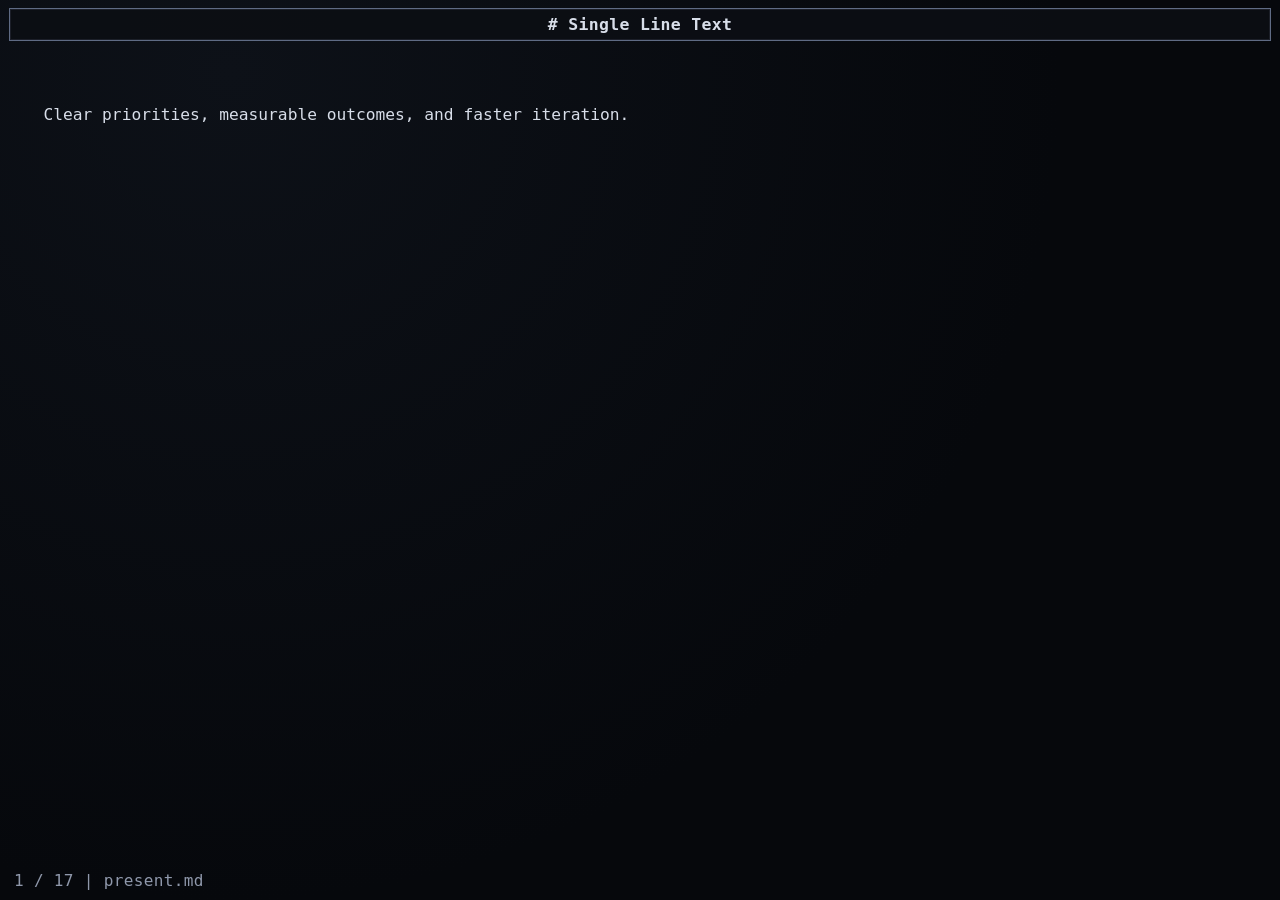
==== commit c97c52fd: "RELATIVE SCALING ROUND 3" ====
--- a/index.html
+++ b/index.html
@@ -92,12 +92,25 @@
         return t * t * (3 - 2 * t);
       }
 
-      function scaleByWidth(width, minValue, maxValue, power = 1) {
-        const minWidth = 375;
-        const maxWidth = 2560;
-        const normalized = clamp01((width - minWidth) / (maxWidth - minWidth));
+      function scaleWithinRange(value, minInput, maxInput, minValue, maxValue, power = 1) {
+        const normalized = clamp01((value - minInput) / (maxInput - minInput));
         const eased = Math.pow(smoothStep(normalized), power);
         return minValue + (maxValue - minValue) * eased;
+      }
+
+      function scaleByWidth(width, minValue, maxValue, power = 1) {
+        return scaleWithinRange(width, 375, 2560, minValue, maxValue, power);
+      }
+
+      function scaleByHeight(
+        height,
+        minValue,
+        maxValue,
+        power = 1,
+        minHeight = 360,
+        maxHeight = 1440
+      ) {
+        return scaleWithinRange(height, minHeight, maxHeight, minValue, maxValue, power);
       }
 
       function effectiveViewportWidth() {
@@ -110,20 +123,56 @@
         return window.innerWidth;
       }
 
+      function effectiveViewportHeight() {
+        if (window.visualViewport) {
+          const { height, scale } = window.visualViewport;
+          if (Number.isFinite(height) && Number.isFinite(scale) && scale > 0) {
+            return Math.max(window.innerHeight, height * scale);
+          }
+        }
+        return window.innerHeight;
+      }
+
       function setPxVar(name, value) {
         rootStyle.setProperty(name, `${Math.round(value * 100) / 100}px`);
       }
 
       function syncResponsiveSizing() {
         const width = Math.max(320, effectiveViewportWidth());
-
-        setPxVar("--content-heading-size", scaleByWidth(width, 17.5, 50, 1.02));
-        setPxVar("--content-body-size", scaleByWidth(width, 15.5, 48, 1.04));
-        setPxVar("--content-table-size", scaleByWidth(width, 10.5, 42, 1.42));
-        setPxVar("--content-table-only-size", scaleByWidth(width, 12, 50, 1.28));
-        setPxVar("--content-code-size", scaleByWidth(width, 10.75, 34.5, 1.5));
-        setPxVar("--content-math-size", scaleByWidth(width, 18, 52, 1.04));
-        setPxVar("--table-body-size-slide-width", scaleByWidth(width, 620, 1760, 1.08));
+        const height = Math.max(280, effectiveViewportHeight());
+
+        setPxVar(
+          "--content-heading-size",
+          Math.min(scaleByWidth(width, 17.5, 50, 1.02), scaleByHeight(height, 17.5, 38, 1.02))
+        );
+        setPxVar(
+          "--content-body-size",
+          Math.min(scaleByWidth(width, 15.5, 48, 1.04), scaleByHeight(height, 15.5, 30, 1.04))
+        );
+        setPxVar(
+          "--content-table-size",
+          Math.min(scaleByWidth(width, 10.5, 42, 1.42), scaleByHeight(height, 10.5, 26, 1.18))
+        );
+        setPxVar(
+          "--content-table-only-size",
+          Math.min(scaleByWidth(width, 16.5, 52, 1.04), scaleByHeight(height, 16.5, 34, 1.02))
+        );
+        setPxVar("--table-border-width", scaleByWidth(width, 1, 2.35, 1.04));
+        setPxVar(
+          "--content-code-size",
+          Math.min(scaleByWidth(width, 10.75, 34.5, 1.5), scaleByHeight(height, 10.75, 21.5, 1.22))
+        );
+        setPxVar(
+          "--content-math-size",
+          Math.min(scaleByWidth(width, 18, 52, 1.04), scaleByHeight(height, 16.5, 31, 1.08))
+        );
+        setPxVar("--standalone-table-slide-width", scaleByWidth(width, 620, 1760, 1.08));
+        setPxVar("--slide-pad-top-base", scaleByHeight(height, 48, 84, 0.95, 360, 900));
+        setPxVar("--slide-pad-bottom-base", scaleByHeight(height, 36, 48, 0.95, 360, 900));
+        setPxVar("--content-pre-margin-top", scaleByHeight(height, 2, 5, 1, 360, 900));
+        setPxVar("--content-pre-margin-bottom", scaleByHeight(height, 8, 14, 1, 360, 900));
+        setPxVar("--math-display-margin-top", scaleByHeight(height, 2, 8, 1, 360, 900));
+        setPxVar("--math-display-margin-bottom", scaleByHeight(height, 8, 16, 1, 360, 900));
         setPxVar("--chrome-header-size", scaleByWidth(width, 11, 26, 1.02));
         setPxVar("--chrome-header-margin-y", scaleByWidth(width, 6, 12.5, 1));
         setPxVar("--chrome-header-margin-x", scaleByWidth(width, 6, 13, 1));
@@ -134,6 +183,65 @@
         setPxVar("--chrome-counter-bottom", scaleByWidth(width, 8, 15, 1));
       }
 
+      function syncAdaptiveContentSizing() {
+        document.querySelectorAll(".reveal .slides section").forEach((slide) => {
+          slide.style.removeProperty("--slide-content-fit-scale");
+
+          if (slide.classList.contains("stack")) {
+            return;
+          }
+
+          const measurableChildren = Array.from(slide.children).filter(
+            (child) => !child.matches("script, style")
+          );
+          if (measurableChildren.length === 0) {
+            return;
+          }
+
+          const computedStyle = window.getComputedStyle(slide);
+          const paddingTop = Number.parseFloat(computedStyle.paddingTop) || 0;
+          const paddingBottom = Number.parseFloat(computedStyle.paddingBottom) || 0;
+
+          const fits = (scale) => {
+            slide.style.setProperty("--slide-content-fit-scale", scale.toFixed(3));
+            const slideRect = slide.getBoundingClientRect();
+            const allowedTop = slideRect.top + paddingTop;
+            const allowedBottom = slideRect.bottom - paddingBottom;
+            const childRects = measurableChildren.map((child) => child.getBoundingClientRect());
+            const contentTop = Math.min(...childRects.map((rect) => rect.top));
+            const contentBottom = Math.max(...childRects.map((rect) => rect.bottom));
+            return contentTop >= allowedTop - 2 && contentBottom <= allowedBottom + 2;
+          };
+
+          if (fits(1)) {
+            slide.style.setProperty("--slide-content-fit-scale", "1");
+            return;
+          }
+
+          let bestScale = 0.72;
+          let low = 0.72;
+          let high = 1;
+
+          if (!fits(low)) {
+            slide.style.setProperty("--slide-content-fit-scale", low.toFixed(3));
+            return;
+          }
+
+          bestScale = low;
+          for (let i = 0; i < 10; i += 1) {
+            const mid = (low + high) / 2;
+            if (fits(mid)) {
+              bestScale = mid;
+              low = mid;
+            } else {
+              high = mid;
+            }
+          }
+
+          slide.style.setProperty("--slide-content-fit-scale", bestScale.toFixed(3));
+        });
+      }
+
       function syncChromeLayout() {
         syncResponsiveSizing();
         const headerHeight = Math.max(42, Math.ceil(header.getBoundingClientRect().height));
@@ -141,11 +249,109 @@
 
         rootStyle.setProperty("--deck-header-offset", `${headerHeight + 16}px`);
         rootStyle.setProperty("--deck-footer-offset", `${counterHeight + 16}px`);
+        syncAdaptiveContentSizing();
+        syncAdaptiveTableSizing();
 
         // Reveal uses slide transforms, not page scrolling. Reset browser zoom drift.
         if (window.scrollX !== 0 || window.scrollY !== 0) {
           window.scrollTo(0, 0);
         }
+      }
+
+      function topLevelDataTables(slide) {
+        if (!slide) return [];
+        return Array.from(
+          slide.querySelectorAll(":scope > table:not(.hljs-ln), :scope > figure > table:not(.hljs-ln)")
+        );
+      }
+
+      function syncAdaptiveTableSizing() {
+        const rootComputedStyle = window.getComputedStyle(document.documentElement);
+        const bodyFontSize = Number.parseFloat(rootComputedStyle.getPropertyValue("--content-body-size"));
+        const tableFontSize = Number.parseFloat(rootComputedStyle.getPropertyValue("--content-table-size"));
+        const maxBodyAlignedScale =
+          Number.isFinite(bodyFontSize) && Number.isFinite(tableFontSize) && tableFontSize > 0
+            ? bodyFontSize / tableFontSize
+            : 1;
+
+        document.querySelectorAll(".reveal .slides section").forEach((slide) => {
+          slide.style.removeProperty("--content-table-fit-scale");
+
+          if (slide.classList.contains("standalone-table-slide")) {
+            return;
+          }
+
+          const tables = topLevelDataTables(slide);
+          if (tables.length === 0) {
+            return;
+          }
+
+          const nonTableChildren = Array.from(slide.children).filter(
+            (child) =>
+              !child.matches(
+                "table:not(.hljs-ln), figure:has(> table:not(.hljs-ln)), script, style"
+              )
+          );
+
+          if (nonTableChildren.length === 0) {
+            return;
+          }
+
+          const computedStyle = window.getComputedStyle(slide);
+          const paddingTop = Number.parseFloat(computedStyle.paddingTop) || 0;
+          const paddingRight = Number.parseFloat(computedStyle.paddingRight) || 0;
+          const paddingBottom = Number.parseFloat(computedStyle.paddingBottom) || 0;
+          const paddingLeft = Number.parseFloat(computedStyle.paddingLeft) || 0;
+          const availableWidth =
+            slide.clientWidth - paddingLeft - paddingRight;
+          const measurableChildren = Array.from(slide.children).filter(
+            (child) => !child.matches("script, style")
+          );
+
+          const fits = (scale) => {
+            slide.style.setProperty("--content-table-fit-scale", scale.toFixed(3));
+            const slideRect = slide.getBoundingClientRect();
+            const allowedLeft = slideRect.left + paddingLeft;
+            const allowedRight = slideRect.right - paddingRight;
+            const allowedTop = slideRect.top + paddingTop;
+            const allowedBottom = slideRect.bottom - paddingBottom;
+            const widthFits = tables.every((table) => {
+              const rect = table.getBoundingClientRect();
+              return rect.left >= allowedLeft - 2 && rect.right <= Math.min(slideRect.right - 2, allowedRight + 2);
+            });
+            const childRects = measurableChildren.map((child) => child.getBoundingClientRect());
+            const contentBottom = Math.max(...childRects.map((rect) => rect.bottom));
+            const heightFits = contentBottom <= allowedBottom + 2;
+            return widthFits && heightFits;
+          };
+
+          let bestScale = 0.72;
+          let low = 0.72;
+          let high = Math.max(0.6, Math.min(2.2, maxBodyAlignedScale));
+
+          if (high < low) {
+            low = high;
+          }
+
+          if (!fits(low)) {
+            slide.style.setProperty("--content-table-fit-scale", low.toFixed(3));
+            return;
+          }
+
+          bestScale = low;
+
+          for (let i = 0; i < 10; i += 1) {
+            const mid = (low + high) / 2;
+            if (fits(mid)) {
+              bestScale = mid;
+              low = mid;
+            } else {
+              high = mid;
+            }
+          }
+
+          slide.style.setProperty("--content-table-fit-scale", bestScale.toFixed(3));
+        });
       }
 
       function handleViewportChange() {
--- a/custom.css
+++ b/custom.css
@@ -7,10 +7,13 @@
   --content-heading-size: clamp(24px, calc(18px + 0.34vw + 0.24vh), 34px);
   --content-body-size: clamp(20px, calc(16px + 0.24vw + 0.16vh), 28px);
   --content-table-size: clamp(18px, calc(15px + 0.22vw + 0.14vh), 26px);
-  --content-table-only-size: clamp(20px, calc(16px + 0.24vw + 0.16vh), 28px);
+  --content-table-only-size: clamp(21px, calc(16px + 0.3vw + 0.2vh), 30px);
+  --content-table-fit-scale: 1;
+  --slide-content-fit-scale: 1;
+  --table-border-width: 1px;
   --content-code-size: clamp(16px, calc(13px + 0.2vw + 0.12vh), 22px);
   --content-math-size: clamp(26px, calc(20px + 0.38vw + 0.28vh), 38px);
-  --table-body-size-slide-width: clamp(42rem, 62vw, 110rem);
+  --standalone-table-slide-width: clamp(42rem, 62vw, 110rem);
   --chrome-header-size: 13px;
   --chrome-header-margin-y: 8px;
   --chrome-header-margin-x: 8px;
@@ -28,6 +31,10 @@
   --slide-pad-left: clamp(1rem, 3.4vw, 4rem);
   --slide-pad-right: clamp(0.75rem, 2.2vw, 1.25rem);
   --walkthrough-code-height: min(66vh, calc(100vh - 12.5rem));
+  --content-pre-margin-top: 2px;
+  --content-pre-margin-bottom: 14px;
+  --math-display-margin-top: 4px;
+  --math-display-margin-bottom: 14px;
 }
 
 html,
@@ -131,7 +138,7 @@
 .reveal .slides section h5,
 .reveal .slides section h6 {
   font-family: "JetBrains Mono", "Fira Code", monospace;
-  font-size: var(--content-heading-size);
+  font-size: calc(var(--content-heading-size) * var(--slide-content-fit-scale));
   font-weight: 500;
   letter-spacing: 0;
   line-height: 1.25;
@@ -143,21 +150,21 @@
 .reveal .slides section li,
 .reveal .slides section th,
 .reveal .slides section td {
-  font-size: var(--content-body-size);
+  font-size: calc(var(--content-body-size) * var(--slide-content-fit-scale));
   line-height: 1.34;
 }
 
 .reveal .slides section table:not(.hljs-ln) th,
 .reveal .slides section table:not(.hljs-ln) td {
-  font-size: var(--content-table-size);
+  font-size: calc(var(--content-table-size) * var(--content-table-fit-scale) * var(--slide-content-fit-scale));
   line-height: 1.22;
 }
 
-.reveal .slides section.table-only-slide > table:not(.hljs-ln) th,
-.reveal .slides section.table-only-slide > table:not(.hljs-ln) td,
-.reveal .slides section.table-only-slide > figure > table:not(.hljs-ln) th,
-.reveal .slides section.table-only-slide > figure > table:not(.hljs-ln) td {
-  font-size: var(--content-table-only-size);
+.reveal .slides section.standalone-table-slide > table:not(.hljs-ln) th,
+.reveal .slides section.standalone-table-slide > table:not(.hljs-ln) td,
+.reveal .slides section.standalone-table-slide > figure > table:not(.hljs-ln) th,
+.reveal .slides section.standalone-table-slide > figure > table:not(.hljs-ln) td {
+  font-size: calc(var(--content-table-only-size) * var(--slide-content-fit-scale));
 }
 
 .reveal .slides section ul,
@@ -220,7 +227,7 @@
 .reveal .slides section table:not(.hljs-ln) {
   margin: 0.5em auto 0.8em auto !important;
   width: auto;
-  border: 1px solid rgba(95, 107, 132, 0.45);
+  border: calc(var(--table-border-width) * var(--content-table-fit-scale)) solid rgba(95, 107, 132, 0.45);
   border-collapse: collapse;
 }
 
@@ -254,8 +261,8 @@
 }
 
 /* Override Reveal's display:block on .present; use grid for reliable centering */
-.reveal .slides section.table-only-slide,
-.reveal .slides section.table-only-slide.present {
+.reveal .slides section.standalone-table-slide,
+.reveal .slides section.standalone-table-slide.present {
   display: grid !important;
   place-items: center;
   place-content: center;
@@ -267,39 +274,24 @@
   overflow: visible;
 }
 
-.reveal .slides section.table-only-slide > table:not(.hljs-ln),
-.reveal .slides section.table-only-slide > figure {
+.reveal .slides section.standalone-table-slide > table:not(.hljs-ln),
+.reveal .slides section.standalone-table-slide > figure {
   margin: 0 !important;
   transform: none !important;
-  max-width: min(96ch, 100%);
+  width: min(100%, var(--standalone-table-slide-width));
+  max-width: min(100%, var(--standalone-table-slide-width));
   justify-self: center;
   align-self: center;
 }
 
-.reveal .slides section.table-only-slide > figure > table:not(.hljs-ln) {
+.reveal .slides section.standalone-table-slide > figure > table:not(.hljs-ln) {
   margin: 0 !important;
-}
-
-.reveal .slides section.table-body-size-slide > table:not(.hljs-ln) th,
-.reveal .slides section.table-body-size-slide > table:not(.hljs-ln) td,
-.reveal .slides section.table-body-size-slide > figure > table:not(.hljs-ln) th,
-.reveal .slides section.table-body-size-slide > figure > table:not(.hljs-ln) td {
-  font-size: var(--content-body-size);
-}
-
-.reveal .slides section.table-body-size-slide > table:not(.hljs-ln),
-.reveal .slides section.table-body-size-slide > figure {
-  width: min(100%, var(--table-body-size-slide-width));
-  max-width: min(100%, var(--table-body-size-slide-width));
-}
-
-.reveal .slides section.table-body-size-slide > figure > table:not(.hljs-ln) {
   width: 100%;
 }
 
 .reveal .slides section table:not(.hljs-ln) th,
 .reveal .slides section table:not(.hljs-ln) td {
-  border: 1px solid rgba(95, 107, 132, 0.45);
+  border: calc(var(--table-border-width) * var(--content-table-fit-scale)) solid rgba(95, 107, 132, 0.45);
   padding: 0.18em 0.45em;
   overflow-wrap: break-word;
   word-break: normal;
@@ -307,7 +299,7 @@
 }
 
 .reveal .slides section table:not(.hljs-ln) tbody tr:last-child td {
-  border-bottom: 1px solid rgba(95, 107, 132, 0.45) !important;
+  border-bottom: calc(var(--table-border-width) * var(--content-table-fit-scale)) solid rgba(95, 107, 132, 0.45) !important;
 }
 
 .reveal .slides section.code-walkthrough pre {
@@ -334,8 +326,6 @@
 
 @media (max-width: 768px) {
   :root {
-    --slide-pad-top-base: 3.2rem;
-    --slide-pad-bottom-base: 2.5rem;
     --slide-pad-left: 1rem;
     --slide-pad-right: 1rem;
     --walkthrough-code-height: min(56vh, calc(100vh - 8.5rem));
@@ -343,8 +333,8 @@
 
   .reveal .slides section > table:not(.hljs-ln),
   .reveal .slides section > figure,
-  .reveal .slides section.table-only-slide > table:not(.hljs-ln),
-  .reveal .slides section.table-only-slide > figure {
+  .reveal .slides section.standalone-table-slide > table:not(.hljs-ln),
+  .reveal .slides section.standalone-table-slide > figure {
     transform: none !important;
   }
 
@@ -410,7 +400,7 @@
 
 .reveal table.hljs-ln td {
   padding: 0 !important;
-  font-size: var(--content-code-size) !important;
+  font-size: calc(var(--content-code-size) * var(--slide-content-fit-scale)) !important;
   line-height: 1.34 !important;
 }
 
@@ -432,7 +422,10 @@
 }
 
 .reveal pre {
-  margin: 0.15em 0 0.7em !important;
+  margin:
+    calc(var(--content-pre-margin-top) * var(--slide-content-fit-scale))
+    0
+    calc(var(--content-pre-margin-bottom) * var(--slide-content-fit-scale)) !important;
   margin-left: 0 !important;
   margin-right: auto !important;
   display: block;
@@ -448,7 +441,7 @@
   display: block;
   color: var(--muted);
   font-family: inherit;
-  font-size: var(--content-code-size);
+  font-size: calc(var(--content-code-size) * var(--slide-content-fit-scale));
   font-weight: inherit;
   letter-spacing: 0.01em;
   line-height: 1.34;
@@ -465,7 +458,7 @@
 }
 
 .reveal pre code {
-  font-size: var(--content-code-size);
+  font-size: calc(var(--content-code-size) * var(--slide-content-fit-scale));
   line-height: 1.34;
   padding: 0;
   text-align: left;
@@ -546,13 +539,17 @@
 }
 
 .reveal .katex-display {
-  font-size: var(--content-math-size);
-  margin: 0.3em 0 0.8em !important;
+  font-size: 1em;
+  margin:
+    calc(var(--math-display-margin-top) * var(--slide-content-fit-scale))
+    0
+    calc(var(--math-display-margin-bottom) * var(--slide-content-fit-scale)) !important;
   overflow-x: auto;
   overflow-y: hidden;
 }
 
 .reveal .katex-display > .katex {
+  font-size: calc(var(--content-math-size) * var(--slide-content-fit-scale)) !important;
   text-align: left;
 }
 
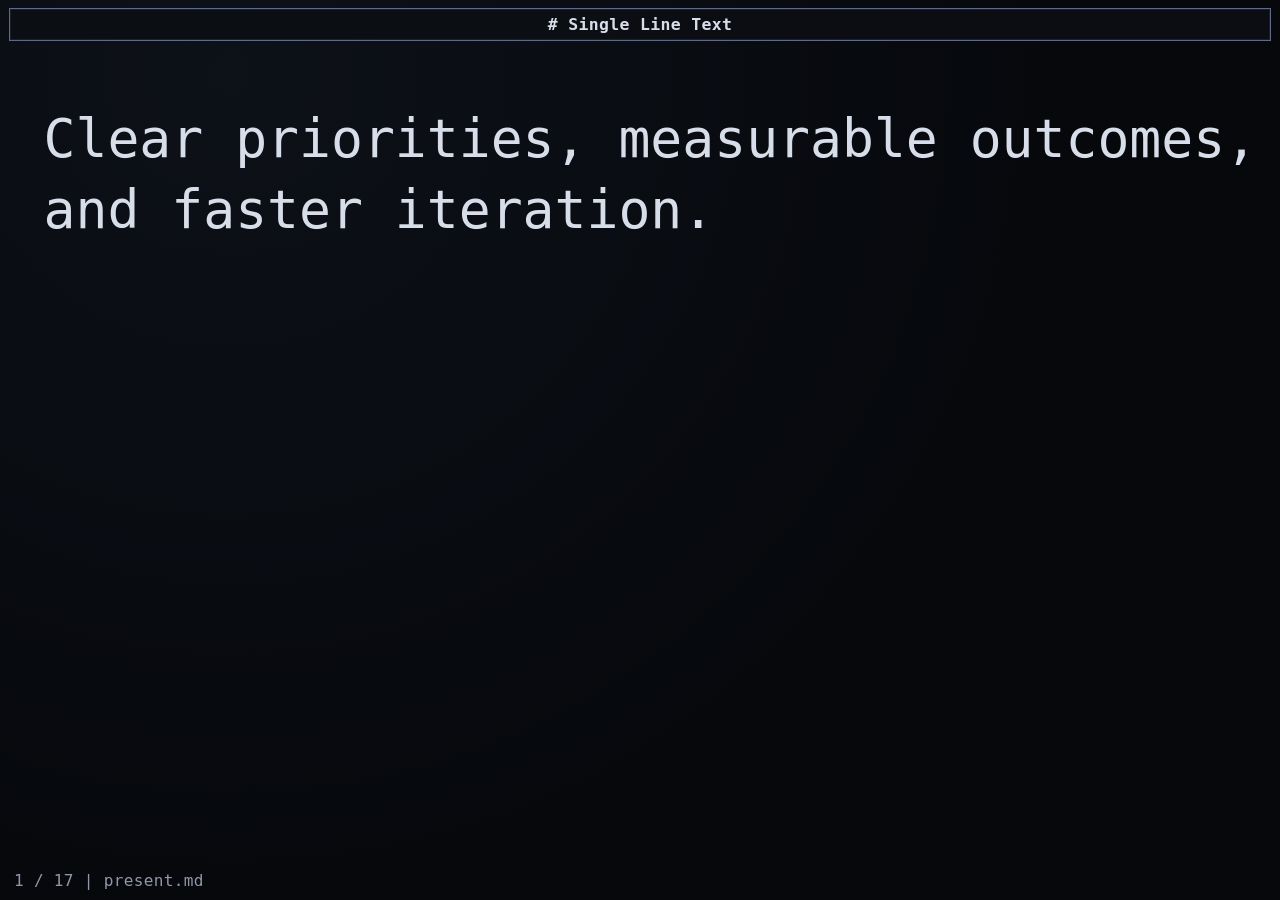
==== commit a937284d: "more attempts at consistency" ====
--- a/index.html
+++ b/index.html
@@ -113,6 +113,50 @@
         return scaleWithinRange(height, minHeight, maxHeight, minValue, maxValue, power);
       }
 
+      function viewportContentScale(width, height) {
+        const baseScale = Math.min(1.18, Math.max(0.9, Math.sqrt(height / 720)));
+        const isShortLandscape = width > height && height < 520;
+        return isShortLandscape ? Math.min(baseScale, 1) : baseScale;
+      }
+
+      function slideGrowthTarget(slide) {
+        const hasTopLevelTable = !!slide.querySelector(
+          ":scope > table:not(.hljs-ln), :scope > figure > table:not(.hljs-ln)"
+        );
+        const hasTopLevelPre = !!slide.querySelector(":scope > pre");
+        const hasTopLevelList = !!slide.querySelector(":scope > ul, :scope > ol");
+        const hasTopLevelQuote = !!slide.querySelector(":scope > blockquote");
+        const hasMath = !!slide.querySelector(".katex-display");
+
+        if (slide.classList.contains("standalone-table-slide")) {
+          return { minFillRatio: 0.26, maxScale: 1 };
+        }
+
+        if (slide.classList.contains("code-walkthrough")) {
+          return { minFillRatio: 0.44, maxScale: 1.12 };
+        }
+
+        if (hasTopLevelTable) {
+          return { minFillRatio: 0.34, maxScale: 1.12 };
+        }
+
+        if (hasTopLevelPre || hasMath) {
+          return { minFillRatio: 0.4, maxScale: 1.24 };
+        }
+
+        if (hasTopLevelList || hasTopLevelQuote) {
+          return { minFillRatio: 0.34, maxScale: 1.48 };
+        }
+
+        return { minFillRatio: 0.3, maxScale: 1.75 };
+      }
+
+      function measureVisibleChildRects(children) {
+        return children
+          .map((child) => child.getBoundingClientRect())
+          .filter((rect) => rect.width > 0 && rect.height > 0);
+      }
+
       function effectiveViewportWidth() {
         if (window.visualViewport) {
           const { width, scale } = window.visualViewport;
@@ -140,32 +184,15 @@
       function syncResponsiveSizing() {
         const width = Math.max(320, effectiveViewportWidth());
         const height = Math.max(280, effectiveViewportHeight());
-
-        setPxVar(
-          "--content-heading-size",
-          Math.min(scaleByWidth(width, 17.5, 50, 1.02), scaleByHeight(height, 17.5, 38, 1.02))
-        );
-        setPxVar(
-          "--content-body-size",
-          Math.min(scaleByWidth(width, 15.5, 48, 1.04), scaleByHeight(height, 15.5, 30, 1.04))
-        );
-        setPxVar(
-          "--content-table-size",
-          Math.min(scaleByWidth(width, 10.5, 42, 1.42), scaleByHeight(height, 10.5, 26, 1.18))
-        );
-        setPxVar(
-          "--content-table-only-size",
-          Math.min(scaleByWidth(width, 16.5, 52, 1.04), scaleByHeight(height, 16.5, 34, 1.02))
-        );
+        const contentScale = viewportContentScale(width, height);
+
+        setPxVar("--content-heading-size", scaleByWidth(width, 17.5, 50, 1.02) * contentScale);
+        setPxVar("--content-body-size", scaleByWidth(width, 15.5, 48, 1.04) * contentScale);
+        setPxVar("--content-table-size", scaleByWidth(width, 10.5, 42, 1.42));
+        setPxVar("--content-table-only-size", scaleByWidth(width, 16.5, 52, 1.04));
         setPxVar("--table-border-width", scaleByWidth(width, 1, 2.35, 1.04));
-        setPxVar(
-          "--content-code-size",
-          Math.min(scaleByWidth(width, 10.75, 34.5, 1.5), scaleByHeight(height, 10.75, 21.5, 1.22))
-        );
-        setPxVar(
-          "--content-math-size",
-          Math.min(scaleByWidth(width, 18, 52, 1.04), scaleByHeight(height, 16.5, 31, 1.08))
-        );
+        setPxVar("--content-code-size", scaleByWidth(width, 10.75, 34.5, 1.5) * contentScale);
+        setPxVar("--content-math-size", scaleByWidth(width, 18, 52, 1.04) * contentScale);
         setPxVar("--standalone-table-slide-width", scaleByWidth(width, 620, 1760, 1.08));
         setPxVar("--slide-pad-top-base", scaleByHeight(height, 48, 84, 0.95, 360, 900));
         setPxVar("--slide-pad-bottom-base", scaleByHeight(height, 36, 48, 0.95, 360, 900));
@@ -184,6 +211,10 @@
       }
 
       function syncAdaptiveContentSizing() {
+        const width = Math.max(320, effectiveViewportWidth());
+        const height = Math.max(280, effectiveViewportHeight());
+        const isShortLandscape = width > height && height < 520;
+
         document.querySelectorAll(".reveal .slides section").forEach((slide) => {
           slide.style.removeProperty("--slide-content-fit-scale");
 
@@ -201,36 +232,42 @@
           const computedStyle = window.getComputedStyle(slide);
           const paddingTop = Number.parseFloat(computedStyle.paddingTop) || 0;
           const paddingBottom = Number.parseFloat(computedStyle.paddingBottom) || 0;
-
-          const fits = (scale) => {
+          const { minFillRatio, maxScale: baseMaxScale } = slideGrowthTarget(slide);
+          const maxScale = isShortLandscape ? 1 : baseMaxScale;
+
+          const measureAt = (scale) => {
             slide.style.setProperty("--slide-content-fit-scale", scale.toFixed(3));
             const slideRect = slide.getBoundingClientRect();
             const allowedTop = slideRect.top + paddingTop;
             const allowedBottom = slideRect.bottom - paddingBottom;
-            const childRects = measurableChildren.map((child) => child.getBoundingClientRect());
+            const childRects = measureVisibleChildRects(measurableChildren);
+            if (childRects.length === 0) {
+              return {
+                fits: true,
+                fillRatio: 0,
+              };
+            }
             const contentTop = Math.min(...childRects.map((rect) => rect.top));
             const contentBottom = Math.max(...childRects.map((rect) => rect.bottom));
-            return contentTop >= allowedTop - 2 && contentBottom <= allowedBottom + 2;
+            const availableHeight = Math.max(1, allowedBottom - allowedTop);
+            return {
+              fits: contentTop >= allowedTop - 2 && contentBottom <= allowedBottom + 2,
+              fillRatio: (contentBottom - contentTop) / availableHeight,
+            };
           };
-
-          if (fits(1)) {
-            slide.style.setProperty("--slide-content-fit-scale", "1");
-            return;
-          }
 
           let bestScale = 0.72;
           let low = 0.72;
-          let high = 1;
-
-          if (!fits(low)) {
+          let high = maxScale;
+
+          if (!measureAt(low).fits) {
             slide.style.setProperty("--slide-content-fit-scale", low.toFixed(3));
             return;
           }
 
-          bestScale = low;
-          for (let i = 0; i < 10; i += 1) {
+          for (let i = 0; i < 11; i += 1) {
             const mid = (low + high) / 2;
-            if (fits(mid)) {
+            if (measureAt(mid).fits) {
               bestScale = mid;
               low = mid;
             } else {
@@ -238,7 +275,39 @@
             }
           }
 
-          slide.style.setProperty("--slide-content-fit-scale", bestScale.toFixed(3));
+          const naturalMeasurement = measureAt(1);
+          if (naturalMeasurement.fits && naturalMeasurement.fillRatio >= minFillRatio) {
+            slide.style.setProperty("--slide-content-fit-scale", "1");
+            return;
+          }
+
+          if (bestScale <= 1) {
+            slide.style.setProperty("--slide-content-fit-scale", bestScale.toFixed(3));
+            return;
+          }
+
+          const targetScaleEstimate =
+            naturalMeasurement.fillRatio > 0
+              ? Math.min(bestScale, Math.max(1, Math.sqrt(minFillRatio / naturalMeasurement.fillRatio)))
+              : 1;
+
+          let growLow = 1;
+          let growHigh = Math.max(1, targetScaleEstimate);
+          let grownScale = 1;
+
+          for (let i = 0; i < 9; i += 1) {
+            const mid = (growLow + growHigh) / 2;
+            const measurement = measureAt(mid);
+            if (measurement.fits && measurement.fillRatio < minFillRatio) {
+              grownScale = mid;
+              growLow = mid;
+            } else {
+              growHigh = mid;
+            }
+          }
+
+          const finalScale = Math.min(bestScale, growHigh);
+          slide.style.setProperty("--slide-content-fit-scale", finalScale.toFixed(3));
         });
       }
 
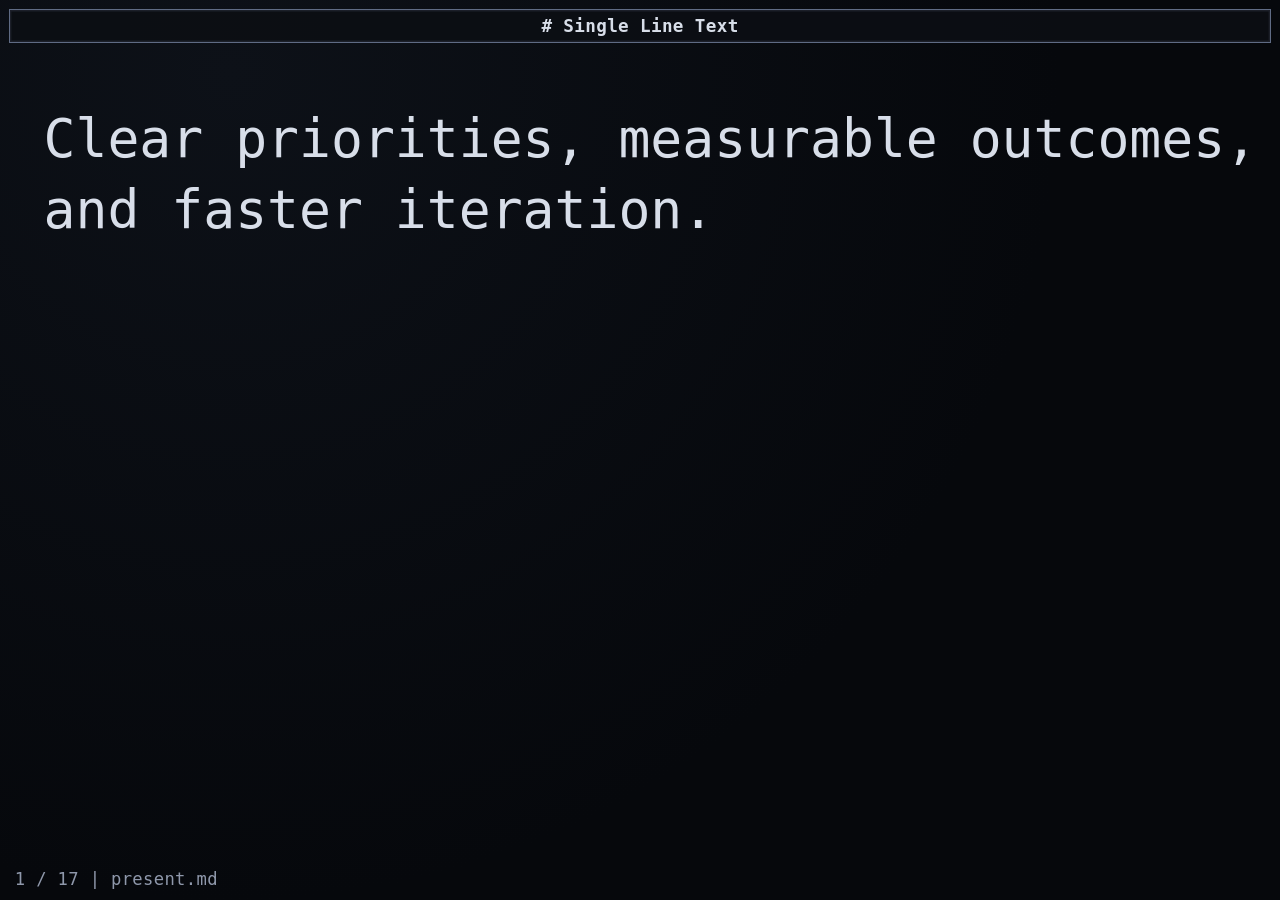
==== commit b05d636f: "header and footer sizing" ====
--- a/index.html
+++ b/index.html
@@ -119,6 +119,13 @@
         return isShortLandscape ? Math.min(baseScale, 1) : baseScale;
       }
 
+      function viewportChromeScale(width, height, contentScale) {
+        const heightScale = scaleByHeight(height, 0.94, 1.12, 1, 360, 1440);
+        const widthScale = scaleWithinRange(width, 375, 3840, 0.98, 1.08, 1);
+        const contentInfluence = 1 + (contentScale - 1) * 0.35;
+        return Math.max(0.92, Math.min(1.16, heightScale * widthScale * contentInfluence));
+      }
+
       function slideGrowthTarget(slide) {
         const hasTopLevelTable = !!slide.querySelector(
           ":scope > table:not(.hljs-ln), :scope > figure > table:not(.hljs-ln)"
@@ -185,6 +192,7 @@
         const width = Math.max(320, effectiveViewportWidth());
         const height = Math.max(280, effectiveViewportHeight());
         const contentScale = viewportContentScale(width, height);
+        const chromeScale = viewportChromeScale(width, height, contentScale);
 
         setPxVar("--content-heading-size", scaleByWidth(width, 17.5, 50, 1.02) * contentScale);
         setPxVar("--content-body-size", scaleByWidth(width, 15.5, 48, 1.04) * contentScale);
@@ -200,14 +208,15 @@
         setPxVar("--content-pre-margin-bottom", scaleByHeight(height, 8, 14, 1, 360, 900));
         setPxVar("--math-display-margin-top", scaleByHeight(height, 2, 8, 1, 360, 900));
         setPxVar("--math-display-margin-bottom", scaleByHeight(height, 8, 16, 1, 360, 900));
-        setPxVar("--chrome-header-size", scaleByWidth(width, 11, 26, 1.02));
-        setPxVar("--chrome-header-margin-y", scaleByWidth(width, 6, 12.5, 1));
-        setPxVar("--chrome-header-margin-x", scaleByWidth(width, 6, 13, 1));
-        setPxVar("--chrome-header-pad-y", scaleByWidth(width, 4, 7.2, 1));
-        setPxVar("--chrome-header-pad-x", scaleByWidth(width, 6.5, 13.5, 1));
-        setPxVar("--chrome-counter-size", scaleByWidth(width, 11.5, 24, 1.02));
-        setPxVar("--chrome-counter-left", scaleByWidth(width, 10, 20.5, 1));
-        setPxVar("--chrome-counter-bottom", scaleByWidth(width, 8, 15, 1));
+        setPxVar("--chrome-header-size", scaleByWidth(width, 11, 26, 1.02) * chromeScale);
+        setPxVar("--chrome-header-margin-y", scaleByWidth(width, 6, 12.5, 1) * chromeScale);
+        setPxVar("--chrome-header-margin-x", scaleByWidth(width, 6, 13, 1) * chromeScale);
+        setPxVar("--chrome-header-pad-y", scaleByWidth(width, 4, 7.2, 1) * chromeScale);
+        setPxVar("--chrome-header-pad-x", scaleByWidth(width, 6.5, 13.5, 1) * chromeScale);
+        setPxVar("--chrome-border-width", scaleByWidth(width, 1, 1.8, 1) * chromeScale);
+        setPxVar("--chrome-counter-size", scaleByWidth(width, 11.5, 24, 1.02) * chromeScale);
+        setPxVar("--chrome-counter-left", scaleByWidth(width, 10, 20.5, 1) * chromeScale);
+        setPxVar("--chrome-counter-bottom", scaleByWidth(width, 8, 15, 1) * chromeScale);
       }
 
       function syncAdaptiveContentSizing() {
--- a/custom.css
+++ b/custom.css
@@ -19,6 +19,7 @@
   --chrome-header-margin-x: 8px;
   --chrome-header-pad-y: 4px;
   --chrome-header-pad-x: 7px;
+  --chrome-border-width: 1px;
   --chrome-counter-size: 13px;
   --chrome-counter-left: 14px;
   --chrome-counter-bottom: 10px;
@@ -106,10 +107,17 @@
   margin-top: 0 !important;
 }
 
-.reveal .slides section > :not(table):not(figure):not(pre):not(section) {
+.reveal .slides section > :not(table):not(figure):not(pre):not(section):not(ul):not(ol):not(dl) {
   margin-left: 0 !important;
   margin-right: 0 !important;
   max-width: min(96ch, 100%) !important;
+  text-align: left !important;
+}
+
+.reveal .slides section > :is(ul, ol, dl) {
+  margin-left: 0 !important;
+  margin-right: 0 !important;
+  max-width: 100% !important;
   text-align: left !important;
 }
 
@@ -581,9 +589,9 @@
   display: block;
   margin: var(--chrome-header-margin-y) var(--chrome-header-margin-x) 0;
   padding: var(--chrome-header-pad-y) var(--chrome-header-pad-x);
-  border: 1px solid var(--line);
+  border: var(--chrome-border-width) solid var(--line);
   background: rgba(12, 15, 20, 0.92);
-  box-shadow: 0 0 0 1px rgba(95, 107, 132, 0.2) inset;
+  box-shadow: 0 0 0 var(--chrome-border-width) rgba(95, 107, 132, 0.2) inset;
   box-sizing: border-box;
   overflow: hidden;
   overflow-wrap: anywhere;
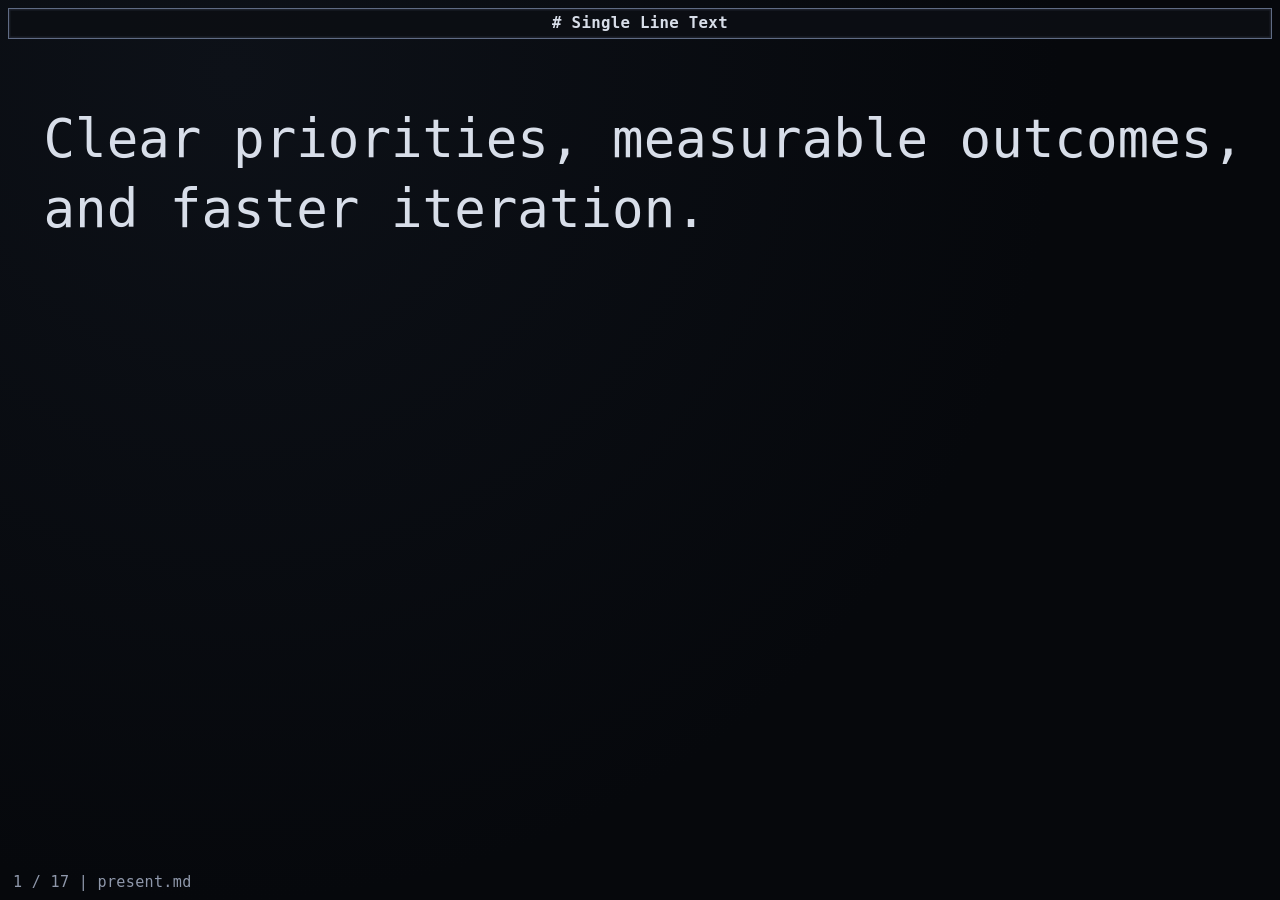
==== commit 1cb7f583: "removing height cap" ====
--- a/index.html
+++ b/index.html
@@ -102,6 +102,10 @@
         return scaleWithinRange(width, 375, 2560, minValue, maxValue, power);
       }
 
+      function scaleChromeByWidth(width, minValue, maxValue, power = 1) {
+        return scaleWithinRange(width, 375, 3840, minValue, maxValue, power);
+      }
+
       function scaleByHeight(
         height,
         minValue,
@@ -114,7 +118,7 @@
       }
 
       function viewportContentScale(width, height) {
-        const baseScale = Math.min(1.18, Math.max(0.9, Math.sqrt(height / 720)));
+        const baseScale = Math.min(1.3, Math.max(0.9, Math.pow(height / 720, 0.45)));
         const isShortLandscape = width > height && height < 520;
         return isShortLandscape ? Math.min(baseScale, 1) : baseScale;
       }
@@ -208,15 +212,15 @@
         setPxVar("--content-pre-margin-bottom", scaleByHeight(height, 8, 14, 1, 360, 900));
         setPxVar("--math-display-margin-top", scaleByHeight(height, 2, 8, 1, 360, 900));
         setPxVar("--math-display-margin-bottom", scaleByHeight(height, 8, 16, 1, 360, 900));
-        setPxVar("--chrome-header-size", scaleByWidth(width, 11, 26, 1.02) * chromeScale);
-        setPxVar("--chrome-header-margin-y", scaleByWidth(width, 6, 12.5, 1) * chromeScale);
-        setPxVar("--chrome-header-margin-x", scaleByWidth(width, 6, 13, 1) * chromeScale);
-        setPxVar("--chrome-header-pad-y", scaleByWidth(width, 4, 7.2, 1) * chromeScale);
-        setPxVar("--chrome-header-pad-x", scaleByWidth(width, 6.5, 13.5, 1) * chromeScale);
-        setPxVar("--chrome-border-width", scaleByWidth(width, 1, 1.8, 1) * chromeScale);
-        setPxVar("--chrome-counter-size", scaleByWidth(width, 11.5, 24, 1.02) * chromeScale);
-        setPxVar("--chrome-counter-left", scaleByWidth(width, 10, 20.5, 1) * chromeScale);
-        setPxVar("--chrome-counter-bottom", scaleByWidth(width, 8, 15, 1) * chromeScale);
+        setPxVar("--chrome-header-size", scaleChromeByWidth(width, 11, 34, 1.02) * chromeScale);
+        setPxVar("--chrome-header-margin-y", scaleChromeByWidth(width, 6, 14, 1) * chromeScale);
+        setPxVar("--chrome-header-margin-x", scaleChromeByWidth(width, 6, 14.5, 1) * chromeScale);
+        setPxVar("--chrome-header-pad-y", scaleChromeByWidth(width, 4, 8, 1) * chromeScale);
+        setPxVar("--chrome-header-pad-x", scaleChromeByWidth(width, 6.5, 15, 1) * chromeScale);
+        setPxVar("--chrome-border-width", scaleChromeByWidth(width, 1, 2.8, 1) * chromeScale);
+        setPxVar("--chrome-counter-size", scaleChromeByWidth(width, 11.5, 28, 1.02) * chromeScale);
+        setPxVar("--chrome-counter-left", scaleChromeByWidth(width, 10, 23, 1) * chromeScale);
+        setPxVar("--chrome-counter-bottom", scaleChromeByWidth(width, 8, 16.5, 1) * chromeScale);
       }
 
       function syncAdaptiveContentSizing() {
